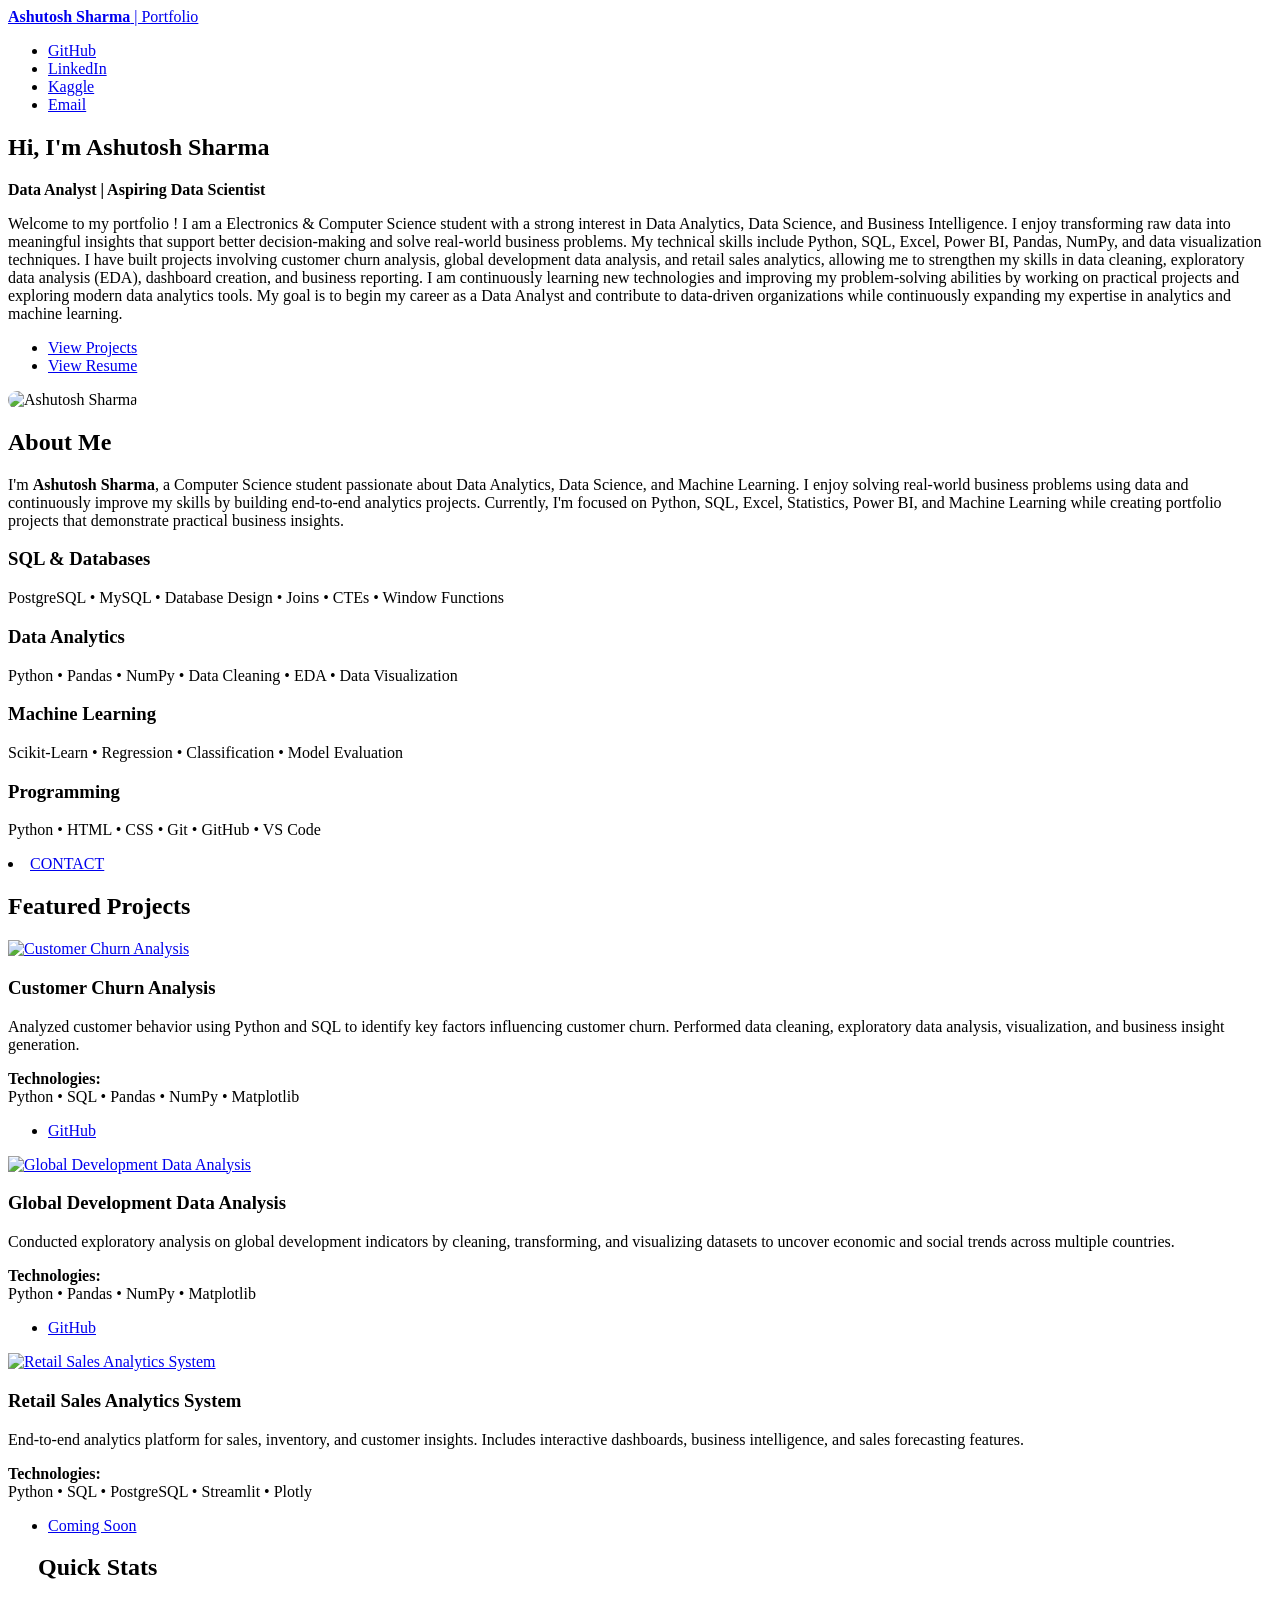
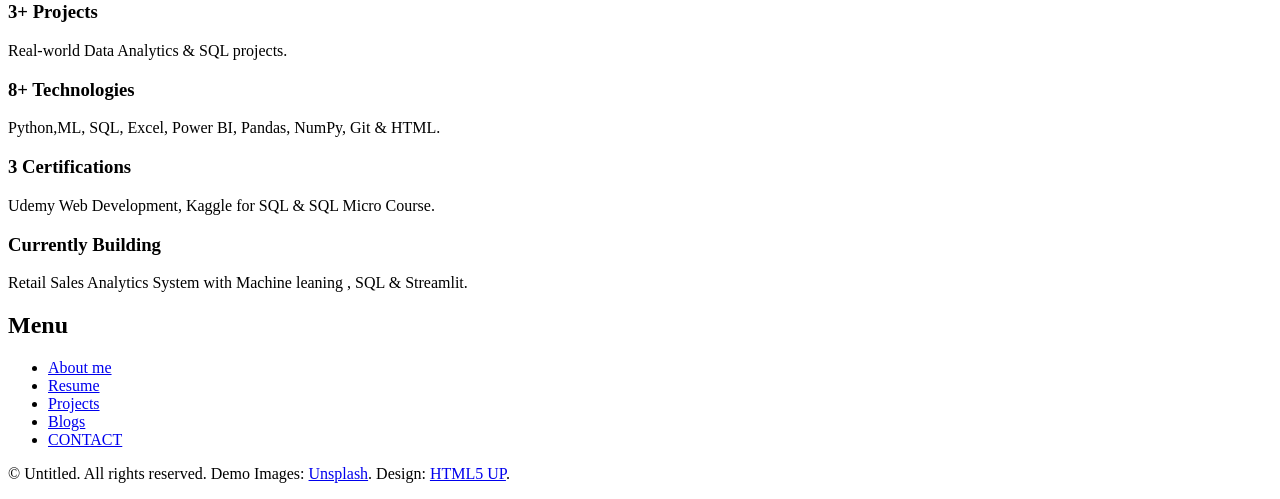
==== index.html @ ed0c4841 "Add files via upload" ====
<!DOCTYPE HTML>
<!--
	Editorial by HTML5 UP
	html5up.net | @ajlkn
	Free for personal and commercial use under the CCA 3.0 license (html5up.net/license)
-->
<html>
	<head>
		<title>Ashutosh's portfolio</title>
		<meta charset="utf-8" />
		<meta name="viewport" content="width=device-width, initial-scale=1, user-scalable=no" />
		<link rel="stylesheet" href="assets/css/main.css" />
	</head>
	<body class="is-preload">

		<!-- Wrapper -->
			<div id="wrapper">

				<!-- Main -->
					<div id="main">
						<div class="inner">

							<!-- Header -->
							<header id="header">
    <a href="index.html" class="logo"><strong>Ashutosh Sharma</strong> | Portfolio</a>

    <ul class="icons">
        <li><a href="https://github.com/Ashutoshs7257" class="icon brands fa-github"><span class="label">GitHub</span></a></li>

        <li><a href="https://www.linkedin.com/in/ashutosh-sharma-6446a2262/?skipRedirect=true" class="icon brands fa-linkedin"><span class="label">LinkedIn</span></a></li>

        <li><a href="https://www.kaggle.com/ashuanalysis" class="icon brands fa-kaggle"><span class="label">Kaggle</span></a></li>

        <li><a href="mailto:ashutoshs72571@gmail.com"  class="icon solid fa-envelope"><span class="label">Email</span></a></li>
    </ul>
</header>

							<!-- Banner -->
								<!-- Banner -->
<section id="banner">
    <div class="content">
        <header>
            <h1>Hi, I'm Ashutosh Sharma</h1>
            <p><strong>Data Analyst | Aspiring Data Scientist</strong></p>
        </header>

        <p>
            Welcome to my portfolio ! I am a Electronics & Computer Science student with a strong interest in Data Analytics, Data Science, and Business Intelligence. I enjoy transforming raw data into meaningful insights that support better decision-making and solve real-world business problems.

My technical skills include Python, SQL, Excel, Power BI, Pandas, NumPy, and data visualization techniques. I have built projects involving customer churn analysis, global development data analysis, and retail sales analytics, allowing me to strengthen my skills in data cleaning, exploratory data analysis (EDA), dashboard creation, and business reporting.

I am continuously learning new technologies and improving my problem-solving abilities by working on practical projects and exploring modern data analytics tools. My goal is to begin my career as a Data Analyst and contribute to data-driven organizations while continuously expanding my expertise in analytics and machine learning.

        </p>

        <ul class="actions">
            <li>
                <a href="elements.html" class="button primary large">
                    View Projects
                </a>
            </li>

            <li>
                <a href="generic.html" class="button large">
                    View Resume
                </a>
            </li>
        </ul>
    </div>
<img src="images/profile.jpeg"
     alt="Ashutosh Sharma"
     style="width: 100%; max-width:290px; max-height: 500px; object-fit: cover; border-radius: 12px;">
</span>
</section>

							<!-- Section -->
								<!-- About Me & Skills -->
<section>
    <header class="major">
        <h2>About Me</h2>
    </header>

    <p>
        I'm <strong>Ashutosh Sharma</strong>, a Computer Science student passionate about
        Data Analytics, Data Science, and Machine Learning. I enjoy solving real-world
        business problems using data and continuously improve my skills by building
        end-to-end analytics projects.

        Currently, I'm focused on Python, SQL, Excel, Statistics, Power BI, and Machine Learning
        while creating portfolio projects that demonstrate practical business insights.
    </p>

    <div class="features">

        <article>
            <span class="icon solid fa-database"></span>
            <div class="content">
                <h3>SQL & Databases</h3>
                <p>
                    PostgreSQL • MySQL • Database Design • Joins • CTEs • Window Functions
                </p>
            </div>
        </article>

        <article>
            <span class="icon solid fa-chart-line"></span>
            <div class="content">
                <h3>Data Analytics</h3>
                <p>
                    Python • Pandas • NumPy • Data Cleaning • EDA • Data Visualization
                </p>
            </div>
        </article>

        <article>
            <span class="icon solid fa-brain"></span>
            <div class="content">
                <h3>Machine Learning</h3>
                <p>
                    Scikit-Learn • Regression • Classification • Model Evaluation
                </p>
            </div>
        </article>

        <article>
            <span class="icon solid fa-code"></span>
            <div class="content">
                <h3>Programming</h3>
                <p>
                    Python • HTML • CSS • Git • GitHub • VS Code
                </p>
            </div>
        </article>

    </div>
</section>
							<!-- Section -->
                            <section id="contact">
                                <li><a href="index.html#contact">CONTACT</a></li>
                            </section>
								<!-- Featured Projects -->
<section>
    <header class="major">
        <h2>Featured Projects</h2>
    </header>

    <div class="posts">

        <!-- Project 1 -->
        <article>
            <a href="#" class="image">
                <img src="images/Customer_churn.png" alt="Customer Churn Analysis" />
            </a>

            <h3>Customer Churn Analysis</h3>

            <p>
                Analyzed customer behavior using Python and SQL to identify key factors
                influencing customer churn. Performed data cleaning, exploratory data
                analysis, visualization, and business insight generation.
            </p>

            <p>
                <strong>Technologies:</strong><br>
                Python • SQL • Pandas • NumPy • Matplotlib
            </p>

            <ul class="actions">
                <li><a href="#" class="button">GitHub</a></li>
            </ul>
        </article>

        <!-- Project 2 -->
        <article>
            <a href="#" class="image">
                <img src="images/Global_development.png" alt="Global Development Data Analysis" />
            </a>

            <h3>Global Development Data Analysis</h3>

            <p>
                Conducted exploratory analysis on global development indicators by
                cleaning, transforming, and visualizing datasets to uncover economic
                and social trends across multiple countries.
            </p>

            <p>
                <strong>Technologies:</strong><br>
                Python • Pandas • NumPy • Matplotlib
            </p>

            <ul class="actions">
                <li><a href="#" class="button">GitHub</a></li>
            </ul>
        </article>
                         
        <!-- Project 3 -->
        <article>
            <a href="#" class="image">
                <img src="images/pic04.jpg" alt="Retail Sales Analytics System" />
            </a>

            <h3>Retail Sales Analytics System</h3>

            <p>
                End-to-end analytics platform for sales, inventory, and customer
                insights. Includes interactive dashboards, business intelligence,
                and sales forecasting features.
            </p>

            <p>
                <strong>Technologies:</strong><br>
                Python • SQL • PostgreSQL • Streamlit • Plotly
            </p>

            <ul class="actions">
                <li><a href="#" class="button">Coming Soon</a></li>
            </ul>
        </article>
  </div>
</section>

                            <!-- Quick Stats -->
<section>
    <header class="major">
               <h2 style="margin-left:30px;">Quick Stats</h2>
    </header>

    <div class="features">

        <article>
            <span class="icon solid fa-folder-open"></span>
            <div class="content">
                <h3>3+ Projects</h3>
                <p>Real-world Data Analytics & SQL projects.</p>
            </div>
        </article>

        <article>
            <span class="icon solid fa-code"></span>
            <div class="content">
                <h3>8+ Technologies</h3>
                <p>Python,ML, SQL, Excel, Power BI, Pandas, NumPy, Git & HTML.</p>
            </div>
        </article>

        <article>
            <span class="icon solid fa-certificate"></span>
            <div class="content">
                <h3>3 Certifications</h3>
                <p>Udemy Web Development, Kaggle for SQL & SQL Micro Course.</p>
            </div>
        </article>

        <article>
            <span class="icon solid fa-chart-line"></span>
            <div class="content">
                <h3>Currently Building</h3>
                <p>Retail Sales Analytics System with Machine leaning , SQL & Streamlit.</p>
            </div>
        </article>
    </div>
</section>
        </div>
    </div>
				<!-- Sidebar -->
					<div id="sidebar">
						<div class="inner">
							<!-- Menu -->
								<nav id="menu">
									<header class="major">
										<h2>Menu</h2>
									</header>
									<ul>
										<li><a href="index.html">About me</a></li>
										<li><a href="generic.html">Resume</a></li>
										<li><a href="elements.html">Projects</a></li>
										<li><a href="#">Blogs</a></li>
										<li><a href="elements.html#contact">CONTACT</a></li>
									</ul>
								</nav>
							<!-- Footer -->
								<footer id="footer">
									<p class="copyright">&copy; Untitled. All rights reserved. Demo Images: <a href="https://unsplash.com">Unsplash</a>. Design: <a href="https://html5up.net">HTML5 UP</a>.</p>
								</footer>

						</div>
					</div>

			</div>

		<!-- Scripts -->
			<script src="assets/js/jquery.min.js"></script>
			<script src="assets/js/browser.min.js"></script>
			<script src="assets/js/breakpoints.min.js"></script>
			<script src="assets/js/util.js"></script>
			<script src="assets/js/main.js"></script>

	</body>
</html>
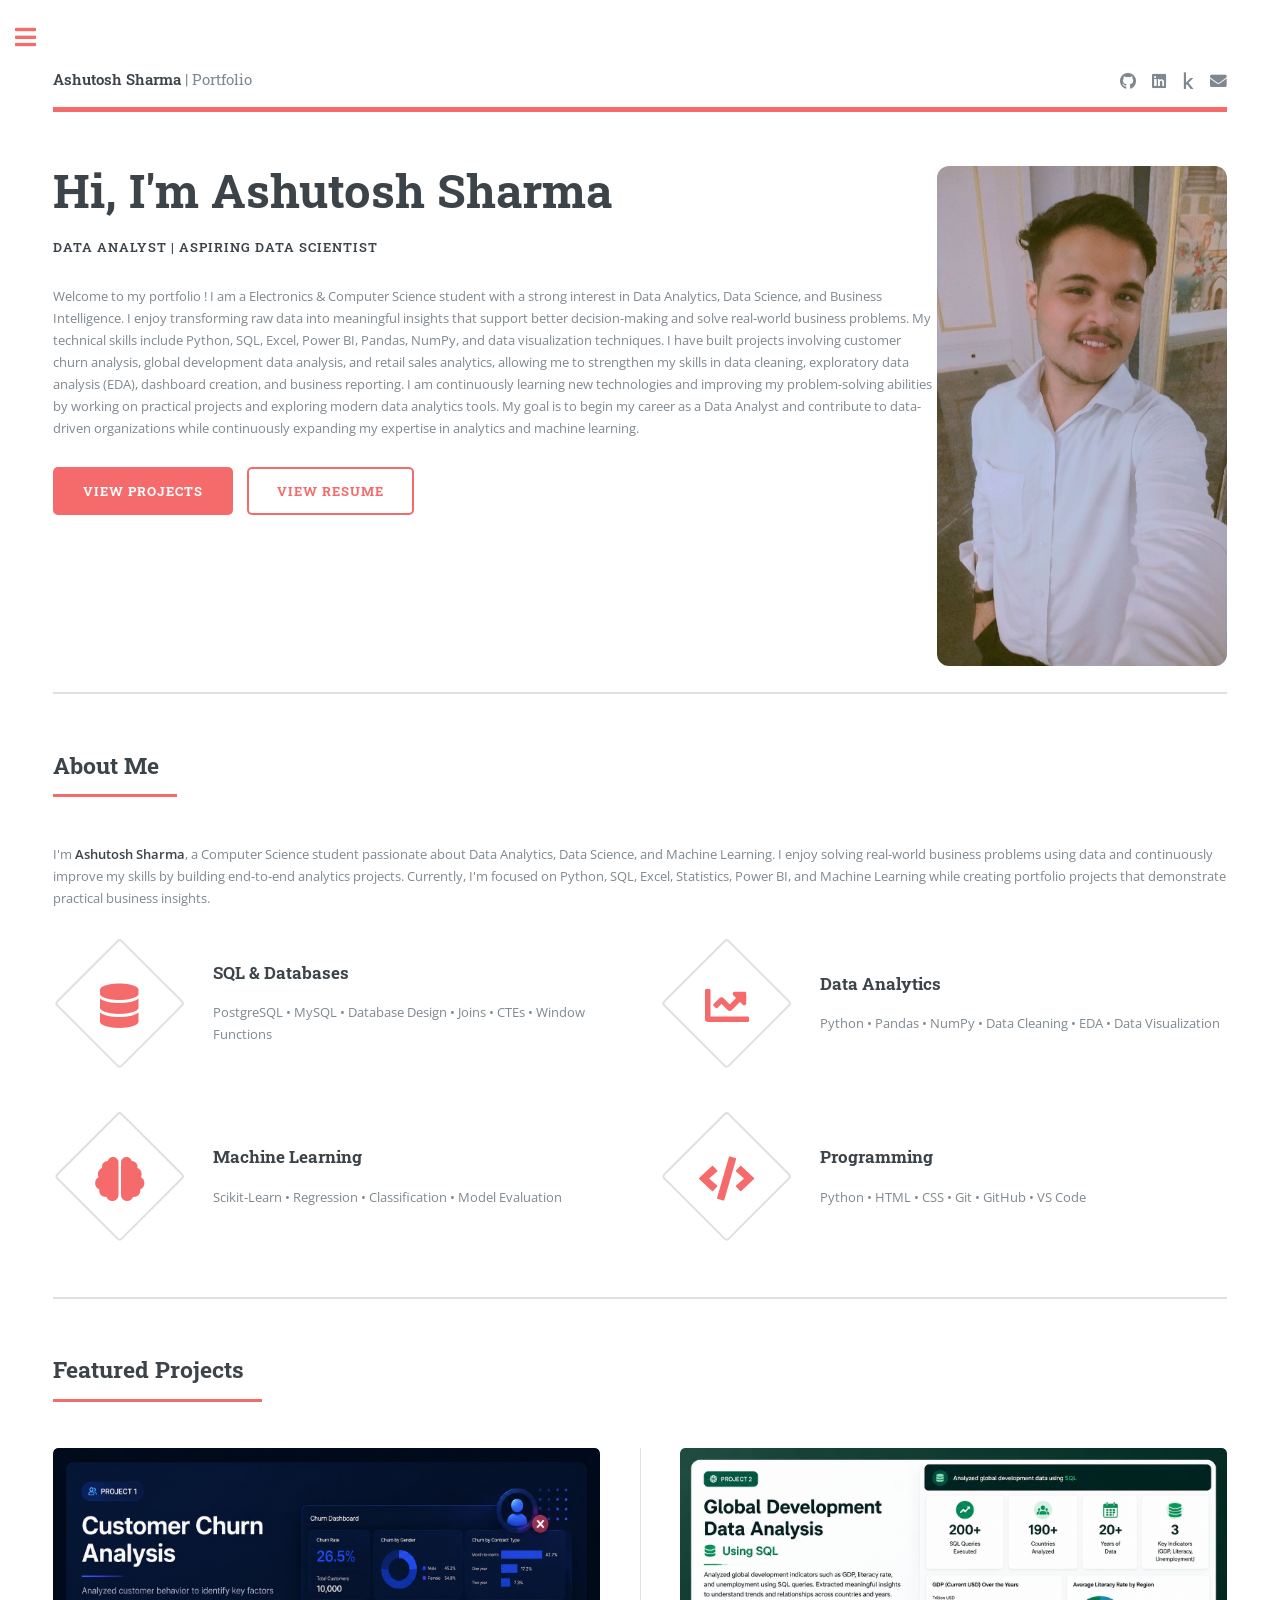
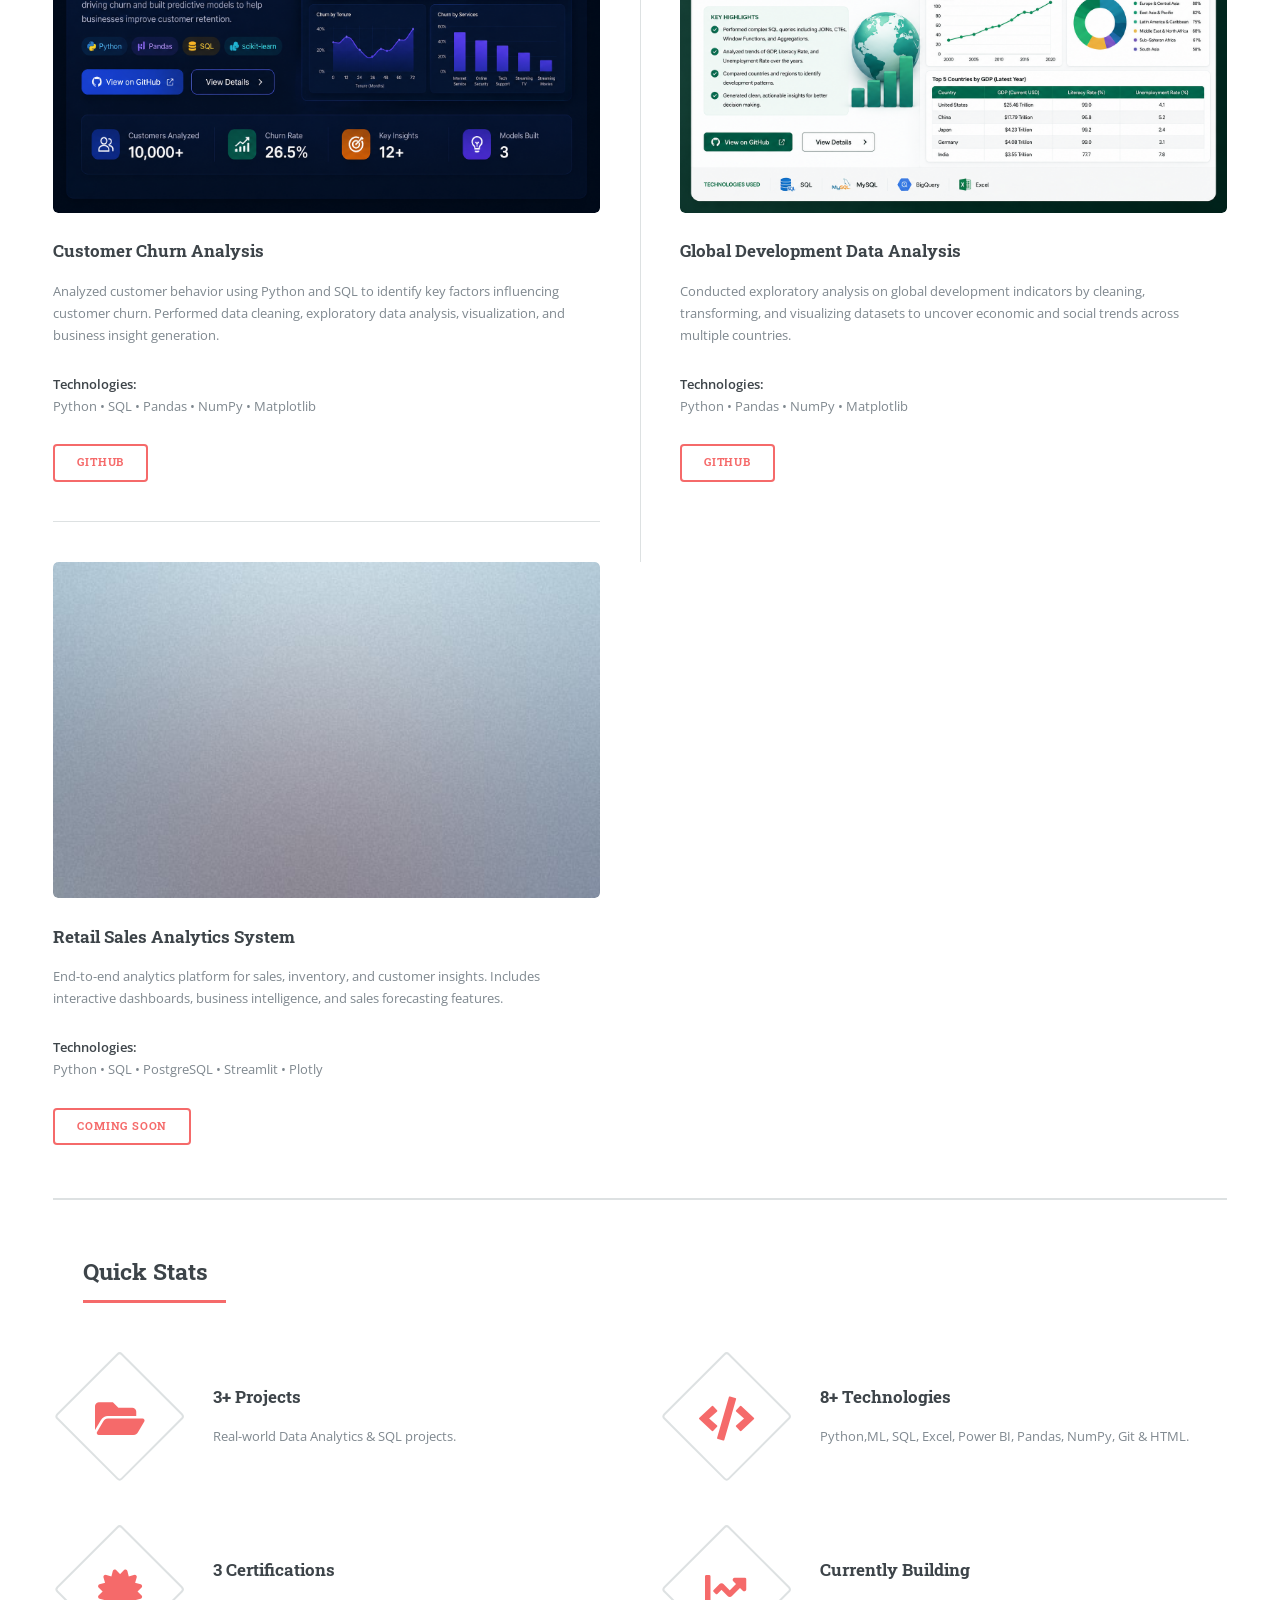
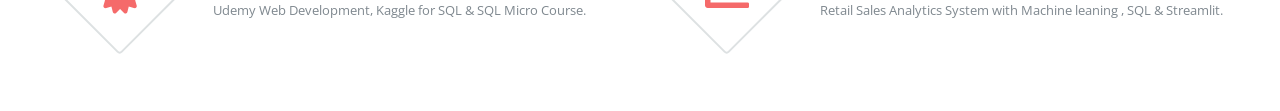
==== commit e16fd794: "Update index.html" ====
--- a/index.html
+++ b/index.html
@@ -134,10 +134,6 @@
 
     </div>
 </section>
-							<!-- Section -->
-                            <section id="contact">
-                                <li><a href="index.html#contact">CONTACT</a></li>
-                            </section>
 								<!-- Featured Projects -->
 <section>
     <header class="major">
@@ -275,7 +271,6 @@
 										<li><a href="index.html">About me</a></li>
 										<li><a href="generic.html">Resume</a></li>
 										<li><a href="elements.html">Projects</a></li>
-										<li><a href="#">Blogs</a></li>
 										<li><a href="elements.html#contact">CONTACT</a></li>
 									</ul>
 								</nav>
@@ -297,4 +292,4 @@
 			<script src="assets/js/main.js"></script>
 
 	</body>
-</html>+</html>
--- a/assets/css/main.css
+++ b/assets/css/main.css
@@ -0,0 +1,2274 @@
+@import url(fontawesome-all.min.css);
+@import url("https://fonts.googleapis.com/css?family=Open+Sans:400,600,400italic,600italic|Roboto+Slab:400,700");
+/*
+	Editorial by HTML5 UP
+	html5up.net | @ajlkn
+	Free for personal and commercial use under the CCA 3.0 license (html5up.net/license)
+*/
+html, body, div, span, applet, object,
+iframe, h1, h2, h3, h4, h5, h6, p, blockquote,
+pre, a, abbr, acronym, address, big, cite,
+code, del, dfn, em, img, ins, kbd, q, s, samp,
+small, strike, strong, sub, sup, tt, var, b,
+u, i, center, dl, dt, dd, ol, ul, li, fieldset,
+form, label, legend, table, caption, tbody,
+tfoot, thead, tr, th, td, article, aside,
+canvas, details, embed, figure, figcaption,
+footer, header, hgroup, menu, nav, output, ruby,
+section, summary, time, mark, audio, video {
+  margin: 0;
+  padding: 0;
+  border: 0;
+  font-size: 100%;
+  font: inherit;
+  vertical-align: baseline; }
+
+article, aside, details, figcaption, figure,
+footer, header, hgroup, menu, nav, section {
+  display: block; }
+
+body {
+  line-height: 1; }
+
+ol, ul {
+  list-style: none; }
+
+blockquote, q {
+  quotes: none; }
+  blockquote:before, blockquote:after, q:before, q:after {
+    content: '';
+    content: none; }
+
+table {
+  border-collapse: collapse;
+  border-spacing: 0; }
+
+body {
+  -webkit-text-size-adjust: none; }
+
+mark {
+  background-color: transparent;
+  color: inherit; }
+
+input::-moz-focus-inner {
+  border: 0;
+  padding: 0; }
+
+input, select, textarea {
+  -moz-appearance: none;
+  -webkit-appearance: none;
+  -ms-appearance: none;
+  appearance: none; }
+
+/* Basic */
+@-ms-viewport {
+  width: device-width; }
+
+body {
+  -ms-overflow-style: scrollbar; }
+
+@media screen and (max-width: 480px) {
+  html, body {
+    min-width: 320px; } }
+
+html {
+  box-sizing: border-box; }
+
+*, *:before, *:after {
+  box-sizing: inherit; }
+
+body {
+  background: #ffffff; }
+  body.is-preload *, body.is-preload *:before, body.is-preload *:after, body.is-resizing *, body.is-resizing *:before, body.is-resizing *:after {
+    -moz-animation: none !important;
+    -webkit-animation: none !important;
+    -ms-animation: none !important;
+    animation: none !important;
+    -moz-transition: none !important;
+    -webkit-transition: none !important;
+    -ms-transition: none !important;
+    transition: none !important; }
+
+/* Type */
+body, input, select, textarea {
+  color: #7f888f;
+  font-family: "Open Sans", sans-serif;
+  font-size: 13pt;
+  font-weight: 400;
+  line-height: 1.65; }
+  @media screen and (max-width: 1680px) {
+    body, input, select, textarea {
+      font-size: 11pt; } }
+  @media screen and (max-width: 1280px) {
+    body, input, select, textarea {
+      font-size: 10pt; } }
+  @media screen and (max-width: 360px) {
+    body, input, select, textarea {
+      font-size: 9pt; } }
+
+a {
+  -moz-transition: color 0.2s ease-in-out, border-bottom-color 0.2s ease-in-out;
+  -webkit-transition: color 0.2s ease-in-out, border-bottom-color 0.2s ease-in-out;
+  -ms-transition: color 0.2s ease-in-out, border-bottom-color 0.2s ease-in-out;
+  transition: color 0.2s ease-in-out, border-bottom-color 0.2s ease-in-out;
+  border-bottom: dotted 1px;
+  color: #f56a6a;
+  text-decoration: none; }
+  a:hover {
+    border-bottom-color: #f56a6a;
+    color: #f56a6a !important; }
+    a:hover strong {
+      color: inherit; }
+
+strong, b {
+  color: #3d4449;
+  font-weight: 600; }
+
+em, i {
+  font-style: italic; }
+
+p {
+  margin: 0 0 2em 0; }
+
+h1, h2, h3, h4, h5, h6 {
+  color: #3d4449;
+  font-family: "Roboto Slab", serif;
+  font-weight: 700;
+  line-height: 1.5;
+  margin: 0 0 1em 0; }
+  h1 a, h2 a, h3 a, h4 a, h5 a, h6 a {
+    color: inherit;
+    text-decoration: none;
+    border-bottom: 0; }
+
+h1 {
+  font-size: 4em;
+  margin: 0 0 0.5em 0;
+  line-height: 1.3; }
+
+h2 {
+  font-size: 1.75em; }
+
+h3 {
+  font-size: 1.25em; }
+
+h4 {
+  font-size: 1.1em; }
+
+h5 {
+  font-size: 0.9em; }
+
+h6 {
+  font-size: 0.7em; }
+
+@media screen and (max-width: 1680px) {
+  h1 {
+    font-size: 3.5em; } }
+
+@media screen and (max-width: 980px) {
+  h1 {
+    font-size: 3.25em; } }
+
+@media screen and (max-width: 736px) {
+  h1 {
+    font-size: 2em;
+    line-height: 1.4; }
+  h2 {
+    font-size: 1.5em; } }
+
+sub {
+  font-size: 0.8em;
+  position: relative;
+  top: 0.5em; }
+
+sup {
+  font-size: 0.8em;
+  position: relative;
+  top: -0.5em; }
+
+blockquote {
+  border-left: solid 3px rgba(210, 215, 217, 0.75);
+  font-style: italic;
+  margin: 0 0 2em 0;
+  padding: 0.5em 0 0.5em 2em; }
+
+code {
+  background: rgba(230, 235, 237, 0.25);
+  border-radius: 0.375em;
+  border: solid 1px rgba(210, 215, 217, 0.75);
+  font-family: "Courier New", monospace;
+  font-size: 0.9em;
+  margin: 0 0.25em;
+  padding: 0.25em 0.65em; }
+
+pre {
+  -webkit-overflow-scrolling: touch;
+  font-family: "Courier New", monospace;
+  font-size: 0.9em;
+  margin: 0 0 2em 0; }
+  pre code {
+    display: block;
+    line-height: 1.75;
+    padding: 1em 1.5em;
+    overflow-x: auto; }
+
+hr {
+  border: 0;
+  border-bottom: solid 1px rgba(210, 215, 217, 0.75);
+  margin: 2em 0; }
+  hr.major {
+    margin: 3em 0; }
+
+.align-left {
+  text-align: left; }
+
+.align-center {
+  text-align: center; }
+
+.align-right {
+  text-align: right; }
+
+/* Row */
+.row {
+  display: flex;
+  flex-wrap: wrap;
+  box-sizing: border-box;
+  align-items: stretch; }
+  .row > * {
+    box-sizing: border-box; }
+  .row.gtr-uniform > * > :last-child {
+    margin-bottom: 0; }
+  .row.aln-left {
+    justify-content: flex-start; }
+  .row.aln-center {
+    justify-content: center; }
+  .row.aln-right {
+    justify-content: flex-end; }
+  .row.aln-top {
+    align-items: flex-start; }
+  .row.aln-middle {
+    align-items: center; }
+  .row.aln-bottom {
+    align-items: flex-end; }
+  .row > .imp {
+    order: -1; }
+  .row > .col-1 {
+    width: 8.33333%; }
+  .row > .off-1 {
+    margin-left: 8.33333%; }
+  .row > .col-2 {
+    width: 16.66667%; }
+  .row > .off-2 {
+    margin-left: 16.66667%; }
+  .row > .col-3 {
+    width: 25%; }
+  .row > .off-3 {
+    margin-left: 25%; }
+  .row > .col-4 {
+    width: 33.33333%; }
+  .row > .off-4 {
+    margin-left: 33.33333%; }
+  .row > .col-5 {
+    width: 41.66667%; }
+  .row > .off-5 {
+    margin-left: 41.66667%; }
+  .row > .col-6 {
+    width: 50%; }
+  .row > .off-6 {
+    margin-left: 50%; }
+  .row > .col-7 {
+    width: 58.33333%; }
+  .row > .off-7 {
+    margin-left: 58.33333%; }
+  .row > .col-8 {
+    width: 66.66667%; }
+  .row > .off-8 {
+    margin-left: 66.66667%; }
+  .row > .col-9 {
+    width: 75%; }
+  .row > .off-9 {
+    margin-left: 75%; }
+  .row > .col-10 {
+    width: 83.33333%; }
+  .row > .off-10 {
+    margin-left: 83.33333%; }
+  .row > .col-11 {
+    width: 91.66667%; }
+  .row > .off-11 {
+    margin-left: 91.66667%; }
+  .row > .col-12 {
+    width: 100%; }
+  .row > .off-12 {
+    margin-left: 100%; }
+  .row.gtr-0 {
+    margin-top: 0;
+    margin-left: 0em; }
+    .row.gtr-0 > * {
+      padding: 0 0 0 0em; }
+    .row.gtr-0.gtr-uniform {
+      margin-top: 0em; }
+      .row.gtr-0.gtr-uniform > * {
+        padding-top: 0em; }
+  .row.gtr-25 {
+    margin-top: 0;
+    margin-left: -0.375em; }
+    .row.gtr-25 > * {
+      padding: 0 0 0 0.375em; }
+    .row.gtr-25.gtr-uniform {
+      margin-top: -0.375em; }
+      .row.gtr-25.gtr-uniform > * {
+        padding-top: 0.375em; }
+  .row.gtr-50 {
+    margin-top: 0;
+    margin-left: -0.75em; }
+    .row.gtr-50 > * {
+      padding: 0 0 0 0.75em; }
+    .row.gtr-50.gtr-uniform {
+      margin-top: -0.75em; }
+      .row.gtr-50.gtr-uniform > * {
+        padding-top: 0.75em; }
+  .row {
+    margin-top: 0;
+    margin-left: -1.5em; }
+    .row > * {
+      padding: 0 0 0 1.5em; }
+    .row.gtr-uniform {
+      margin-top: -1.5em; }
+      .row.gtr-uniform > * {
+        padding-top: 1.5em; }
+  .row.gtr-150 {
+    margin-top: 0;
+    margin-left: -2.25em; }
+    .row.gtr-150 > * {
+      padding: 0 0 0 2.25em; }
+    .row.gtr-150.gtr-uniform {
+      margin-top: -2.25em; }
+      .row.gtr-150.gtr-uniform > * {
+        padding-top: 2.25em; }
+  .row.gtr-200 {
+    margin-top: 0;
+    margin-left: -3em; }
+    .row.gtr-200 > * {
+      padding: 0 0 0 3em; }
+    .row.gtr-200.gtr-uniform {
+      margin-top: -3em; }
+      .row.gtr-200.gtr-uniform > * {
+        padding-top: 3em; }
+  @media screen and (max-width: 1680px) {
+    .row {
+      display: flex;
+      flex-wrap: wrap;
+      box-sizing: border-box;
+      align-items: stretch; }
+      .row > * {
+        box-sizing: border-box; }
+      .row.gtr-uniform > * > :last-child {
+        margin-bottom: 0; }
+      .row.aln-left {
+        justify-content: flex-start; }
+      .row.aln-center {
+        justify-content: center; }
+      .row.aln-right {
+        justify-content: flex-end; }
+      .row.aln-top {
+        align-items: flex-start; }
+      .row.aln-middle {
+        align-items: center; }
+      .row.aln-bottom {
+        align-items: flex-end; }
+      .row > .imp-xlarge {
+        order: -1; }
+      .row > .col-1-xlarge {
+        width: 8.33333%; }
+      .row > .off-1-xlarge {
+        margin-left: 8.33333%; }
+      .row > .col-2-xlarge {
+        width: 16.66667%; }
+      .row > .off-2-xlarge {
+        margin-left: 16.66667%; }
+      .row > .col-3-xlarge {
+        width: 25%; }
+      .row > .off-3-xlarge {
+        margin-left: 25%; }
+      .row > .col-4-xlarge {
+        width: 33.33333%; }
+      .row > .off-4-xlarge {
+        margin-left: 33.33333%; }
+      .row > .col-5-xlarge {
+        width: 41.66667%; }
+      .row > .off-5-xlarge {
+        margin-left: 41.66667%; }
+      .row > .col-6-xlarge {
+        width: 50%; }
+      .row > .off-6-xlarge {
+        margin-left: 50%; }
+      .row > .col-7-xlarge {
+        width: 58.33333%; }
+      .row > .off-7-xlarge {
+        margin-left: 58.33333%; }
+      .row > .col-8-xlarge {
+        width: 66.66667%; }
+      .row > .off-8-xlarge {
+        margin-left: 66.66667%; }
+      .row > .col-9-xlarge {
+        width: 75%; }
+      .row > .off-9-xlarge {
+        margin-left: 75%; }
+      .row > .col-10-xlarge {
+        width: 83.33333%; }
+      .row > .off-10-xlarge {
+        margin-left: 83.33333%; }
+      .row > .col-11-xlarge {
+        width: 91.66667%; }
+      .row > .off-11-xlarge {
+        margin-left: 91.66667%; }
+      .row > .col-12-xlarge {
+        width: 100%; }
+      .row > .off-12-xlarge {
+        margin-left: 100%; }
+      .row.gtr-0 {
+        margin-top: 0;
+        margin-left: 0em; }
+        .row.gtr-0 > * {
+          padding: 0 0 0 0em; }
+        .row.gtr-0.gtr-uniform {
+          margin-top: 0em; }
+          .row.gtr-0.gtr-uniform > * {
+            padding-top: 0em; }
+      .row.gtr-25 {
+        margin-top: 0;
+        margin-left: -0.375em; }
+        .row.gtr-25 > * {
+          padding: 0 0 0 0.375em; }
+        .row.gtr-25.gtr-uniform {
+          margin-top: -0.375em; }
+          .row.gtr-25.gtr-uniform > * {
+            padding-top: 0.375em; }
+      .row.gtr-50 {
+        margin-top: 0;
+        margin-left: -0.75em; }
+        .row.gtr-50 > * {
+          padding: 0 0 0 0.75em; }
+        .row.gtr-50.gtr-uniform {
+          margin-top: -0.75em; }
+          .row.gtr-50.gtr-uniform > * {
+            padding-top: 0.75em; }
+      .row {
+        margin-top: 0;
+        margin-left: -1.5em; }
+        .row > * {
+          padding: 0 0 0 1.5em; }
+        .row.gtr-uniform {
+          margin-top: -1.5em; }
+          .row.gtr-uniform > * {
+            padding-top: 1.5em; }
+      .row.gtr-150 {
+        margin-top: 0;
+        margin-left: -2.25em; }
+        .row.gtr-150 > * {
+          padding: 0 0 0 2.25em; }
+        .row.gtr-150.gtr-uniform {
+          margin-top: -2.25em; }
+          .row.gtr-150.gtr-uniform > * {
+            padding-top: 2.25em; }
+      .row.gtr-200 {
+        margin-top: 0;
+        margin-left: -3em; }
+        .row.gtr-200 > * {
+          padding: 0 0 0 3em; }
+        .row.gtr-200.gtr-uniform {
+          margin-top: -3em; }
+          .row.gtr-200.gtr-uniform > * {
+            padding-top: 3em; } }
+  @media screen and (max-width: 1280px) {
+    .row {
+      display: flex;
+      flex-wrap: wrap;
+      box-sizing: border-box;
+      align-items: stretch; }
+      .row > * {
+        box-sizing: border-box; }
+      .row.gtr-uniform > * > :last-child {
+        margin-bottom: 0; }
+      .row.aln-left {
+        justify-content: flex-start; }
+      .row.aln-center {
+        justify-content: center; }
+      .row.aln-right {
+        justify-content: flex-end; }
+      .row.aln-top {
+        align-items: flex-start; }
+      .row.aln-middle {
+        align-items: center; }
+      .row.aln-bottom {
+        align-items: flex-end; }
+      .row > .imp-large {
+        order: -1; }
+      .row > .col-1-large {
+        width: 8.33333%; }
+      .row > .off-1-large {
+        margin-left: 8.33333%; }
+      .row > .col-2-large {
+        width: 16.66667%; }
+      .row > .off-2-large {
+        margin-left: 16.66667%; }
+      .row > .col-3-large {
+        width: 25%; }
+      .row > .off-3-large {
+        margin-left: 25%; }
+      .row > .col-4-large {
+        width: 33.33333%; }
+      .row > .off-4-large {
+        margin-left: 33.33333%; }
+      .row > .col-5-large {
+        width: 41.66667%; }
+      .row > .off-5-large {
+        margin-left: 41.66667%; }
+      .row > .col-6-large {
+        width: 50%; }
+      .row > .off-6-large {
+        margin-left: 50%; }
+      .row > .col-7-large {
+        width: 58.33333%; }
+      .row > .off-7-large {
+        margin-left: 58.33333%; }
+      .row > .col-8-large {
+        width: 66.66667%; }
+      .row > .off-8-large {
+        margin-left: 66.66667%; }
+      .row > .col-9-large {
+        width: 75%; }
+      .row > .off-9-large {
+        margin-left: 75%; }
+      .row > .col-10-large {
+        width: 83.33333%; }
+      .row > .off-10-large {
+        margin-left: 83.33333%; }
+      .row > .col-11-large {
+        width: 91.66667%; }
+      .row > .off-11-large {
+        margin-left: 91.66667%; }
+      .row > .col-12-large {
+        width: 100%; }
+      .row > .off-12-large {
+        margin-left: 100%; }
+      .row.gtr-0 {
+        margin-top: 0;
+        margin-left: 0em; }
+        .row.gtr-0 > * {
+          padding: 0 0 0 0em; }
+        .row.gtr-0.gtr-uniform {
+          margin-top: 0em; }
+          .row.gtr-0.gtr-uniform > * {
+            padding-top: 0em; }
+      .row.gtr-25 {
+        margin-top: 0;
+        margin-left: -0.375em; }
+        .row.gtr-25 > * {
+          padding: 0 0 0 0.375em; }
+        .row.gtr-25.gtr-uniform {
+          margin-top: -0.375em; }
+          .row.gtr-25.gtr-uniform > * {
+            padding-top: 0.375em; }
+      .row.gtr-50 {
+        margin-top: 0;
+        margin-left: -0.75em; }
+        .row.gtr-50 > * {
+          padding: 0 0 0 0.75em; }
+        .row.gtr-50.gtr-uniform {
+          margin-top: -0.75em; }
+          .row.gtr-50.gtr-uniform > * {
+            padding-top: 0.75em; }
+      .row {
+        margin-top: 0;
+        margin-left: -1.5em; }
+        .row > * {
+          padding: 0 0 0 1.5em; }
+        .row.gtr-uniform {
+          margin-top: -1.5em; }
+          .row.gtr-uniform > * {
+            padding-top: 1.5em; }
+      .row.gtr-150 {
+        margin-top: 0;
+        margin-left: -2.25em; }
+        .row.gtr-150 > * {
+          padding: 0 0 0 2.25em; }
+        .row.gtr-150.gtr-uniform {
+          margin-top: -2.25em; }
+          .row.gtr-150.gtr-uniform > * {
+            padding-top: 2.25em; }
+      .row.gtr-200 {
+        margin-top: 0;
+        margin-left: -3em; }
+        .row.gtr-200 > * {
+          padding: 0 0 0 3em; }
+        .row.gtr-200.gtr-uniform {
+          margin-top: -3em; }
+          .row.gtr-200.gtr-uniform > * {
+            padding-top: 3em; } }
+  @media screen and (max-width: 980px) {
+    .row {
+      display: flex;
+      flex-wrap: wrap;
+      box-sizing: border-box;
+      align-items: stretch; }
+      .row > * {
+        box-sizing: border-box; }
+      .row.gtr-uniform > * > :last-child {
+        margin-bottom: 0; }
+      .row.aln-left {
+        justify-content: flex-start; }
+      .row.aln-center {
+        justify-content: center; }
+      .row.aln-right {
+        justify-content: flex-end; }
+      .row.aln-top {
+        align-items: flex-start; }
+      .row.aln-middle {
+        align-items: center; }
+      .row.aln-bottom {
+        align-items: flex-end; }
+      .row > .imp-medium {
+        order: -1; }
+      .row > .col-1-medium {
+        width: 8.33333%; }
+      .row > .off-1-medium {
+        margin-left: 8.33333%; }
+      .row > .col-2-medium {
+        width: 16.66667%; }
+      .row > .off-2-medium {
+        margin-left: 16.66667%; }
+      .row > .col-3-medium {
+        width: 25%; }
+      .row > .off-3-medium {
+        margin-left: 25%; }
+      .row > .col-4-medium {
+        width: 33.33333%; }
+      .row > .off-4-medium {
+        margin-left: 33.33333%; }
+      .row > .col-5-medium {
+        width: 41.66667%; }
+      .row > .off-5-medium {
+        margin-left: 41.66667%; }
+      .row > .col-6-medium {
+        width: 50%; }
+      .row > .off-6-medium {
+        margin-left: 50%; }
+      .row > .col-7-medium {
+        width: 58.33333%; }
+      .row > .off-7-medium {
+        margin-left: 58.33333%; }
+      .row > .col-8-medium {
+        width: 66.66667%; }
+      .row > .off-8-medium {
+        margin-left: 66.66667%; }
+      .row > .col-9-medium {
+        width: 75%; }
+      .row > .off-9-medium {
+        margin-left: 75%; }
+      .row > .col-10-medium {
+        width: 83.33333%; }
+      .row > .off-10-medium {
+        margin-left: 83.33333%; }
+      .row > .col-11-medium {
+        width: 91.66667%; }
+      .row > .off-11-medium {
+        margin-left: 91.66667%; }
+      .row > .col-12-medium {
+        width: 100%; }
+      .row > .off-12-medium {
+        margin-left: 100%; }
+      .row.gtr-0 {
+        margin-top: 0;
+        margin-left: 0em; }
+        .row.gtr-0 > * {
+          padding: 0 0 0 0em; }
+        .row.gtr-0.gtr-uniform {
+          margin-top: 0em; }
+          .row.gtr-0.gtr-uniform > * {
+            padding-top: 0em; }
+      .row.gtr-25 {
+        margin-top: 0;
+        margin-left: -0.375em; }
+        .row.gtr-25 > * {
+          padding: 0 0 0 0.375em; }
+        .row.gtr-25.gtr-uniform {
+          margin-top: -0.375em; }
+          .row.gtr-25.gtr-uniform > * {
+            padding-top: 0.375em; }
+      .row.gtr-50 {
+        margin-top: 0;
+        margin-left: -0.75em; }
+        .row.gtr-50 > * {
+          padding: 0 0 0 0.75em; }
+        .row.gtr-50.gtr-uniform {
+          margin-top: -0.75em; }
+          .row.gtr-50.gtr-uniform > * {
+            padding-top: 0.75em; }
+      .row {
+        margin-top: 0;
+        margin-left: -1.5em; }
+        .row > * {
+          padding: 0 0 0 1.5em; }
+        .row.gtr-uniform {
+          margin-top: -1.5em; }
+          .row.gtr-uniform > * {
+            padding-top: 1.5em; }
+      .row.gtr-150 {
+        margin-top: 0;
+        margin-left: -2.25em; }
+        .row.gtr-150 > * {
+          padding: 0 0 0 2.25em; }
+        .row.gtr-150.gtr-uniform {
+          margin-top: -2.25em; }
+          .row.gtr-150.gtr-uniform > * {
+            padding-top: 2.25em; }
+      .row.gtr-200 {
+        margin-top: 0;
+        margin-left: -3em; }
+        .row.gtr-200 > * {
+          padding: 0 0 0 3em; }
+        .row.gtr-200.gtr-uniform {
+          margin-top: -3em; }
+          .row.gtr-200.gtr-uniform > * {
+            padding-top: 3em; } }
+  @media screen and (max-width: 736px) {
+    .row {
+      display: flex;
+      flex-wrap: wrap;
+      box-sizing: border-box;
+      align-items: stretch; }
+      .row > * {
+        box-sizing: border-box; }
+      .row.gtr-uniform > * > :last-child {
+        margin-bottom: 0; }
+      .row.aln-left {
+        justify-content: flex-start; }
+      .row.aln-center {
+        justify-content: center; }
+      .row.aln-right {
+        justify-content: flex-end; }
+      .row.aln-top {
+        align-items: flex-start; }
+      .row.aln-middle {
+        align-items: center; }
+      .row.aln-bottom {
+        align-items: flex-end; }
+      .row > .imp-small {
+        order: -1; }
+      .row > .col-1-small {
+        width: 8.33333%; }
+      .row > .off-1-small {
+        margin-left: 8.33333%; }
+      .row > .col-2-small {
+        width: 16.66667%; }
+      .row > .off-2-small {
+        margin-left: 16.66667%; }
+      .row > .col-3-small {
+        width: 25%; }
+      .row > .off-3-small {
+        margin-left: 25%; }
+      .row > .col-4-small {
+        width: 33.33333%; }
+      .row > .off-4-small {
+        margin-left: 33.33333%; }
+      .row > .col-5-small {
+        width: 41.66667%; }
+      .row > .off-5-small {
+        margin-left: 41.66667%; }
+      .row > .col-6-small {
+        width: 50%; }
+      .row > .off-6-small {
+        margin-left: 50%; }
+      .row > .col-7-small {
+        width: 58.33333%; }
+      .row > .off-7-small {
+        margin-left: 58.33333%; }
+      .row > .col-8-small {
+        width: 66.66667%; }
+      .row > .off-8-small {
+        margin-left: 66.66667%; }
+      .row > .col-9-small {
+        width: 75%; }
+      .row > .off-9-small {
+        margin-left: 75%; }
+      .row > .col-10-small {
+        width: 83.33333%; }
+      .row > .off-10-small {
+        margin-left: 83.33333%; }
+      .row > .col-11-small {
+        width: 91.66667%; }
+      .row > .off-11-small {
+        margin-left: 91.66667%; }
+      .row > .col-12-small {
+        width: 100%; }
+      .row > .off-12-small {
+        margin-left: 100%; }
+      .row.gtr-0 {
+        margin-top: 0;
+        margin-left: 0em; }
+        .row.gtr-0 > * {
+          padding: 0 0 0 0em; }
+        .row.gtr-0.gtr-uniform {
+          margin-top: 0em; }
+          .row.gtr-0.gtr-uniform > * {
+            padding-top: 0em; }
+      .row.gtr-25 {
+        margin-top: 0;
+        margin-left: -0.375em; }
+        .row.gtr-25 > * {
+          padding: 0 0 0 0.375em; }
+        .row.gtr-25.gtr-uniform {
+          margin-top: -0.375em; }
+          .row.gtr-25.gtr-uniform > * {
+            padding-top: 0.375em; }
+      .row.gtr-50 {
+        margin-top: 0;
+        margin-left: -0.75em; }
+        .row.gtr-50 > * {
+          padding: 0 0 0 0.75em; }
+        .row.gtr-50.gtr-uniform {
+          margin-top: -0.75em; }
+          .row.gtr-50.gtr-uniform > * {
+            padding-top: 0.75em; }
+      .row {
+        margin-top: 0;
+        margin-left: -1.5em; }
+        .row > * {
+          padding: 0 0 0 1.5em; }
+        .row.gtr-uniform {
+          margin-top: -1.5em; }
+          .row.gtr-uniform > * {
+            padding-top: 1.5em; }
+      .row.gtr-150 {
+        margin-top: 0;
+        margin-left: -2.25em; }
+        .row.gtr-150 > * {
+          padding: 0 0 0 2.25em; }
+        .row.gtr-150.gtr-uniform {
+          margin-top: -2.25em; }
+          .row.gtr-150.gtr-uniform > * {
+            padding-top: 2.25em; }
+      .row.gtr-200 {
+        margin-top: 0;
+        margin-left: -3em; }
+        .row.gtr-200 > * {
+          padding: 0 0 0 3em; }
+        .row.gtr-200.gtr-uniform {
+          margin-top: -3em; }
+          .row.gtr-200.gtr-uniform > * {
+            padding-top: 3em; } }
+  @media screen and (max-width: 480px) {
+    .row {
+      display: flex;
+      flex-wrap: wrap;
+      box-sizing: border-box;
+      align-items: stretch; }
+      .row > * {
+        box-sizing: border-box; }
+      .row.gtr-uniform > * > :last-child {
+        margin-bottom: 0; }
+      .row.aln-left {
+        justify-content: flex-start; }
+      .row.aln-center {
+        justify-content: center; }
+      .row.aln-right {
+        justify-content: flex-end; }
+      .row.aln-top {
+        align-items: flex-start; }
+      .row.aln-middle {
+        align-items: center; }
+      .row.aln-bottom {
+        align-items: flex-end; }
+      .row > .imp-xsmall {
+        order: -1; }
+      .row > .col-1-xsmall {
+        width: 8.33333%; }
+      .row > .off-1-xsmall {
+        margin-left: 8.33333%; }
+      .row > .col-2-xsmall {
+        width: 16.66667%; }
+      .row > .off-2-xsmall {
+        margin-left: 16.66667%; }
+      .row > .col-3-xsmall {
+        width: 25%; }
+      .row > .off-3-xsmall {
+        margin-left: 25%; }
+      .row > .col-4-xsmall {
+        width: 33.33333%; }
+      .row > .off-4-xsmall {
+        margin-left: 33.33333%; }
+      .row > .col-5-xsmall {
+        width: 41.66667%; }
+      .row > .off-5-xsmall {
+        margin-left: 41.66667%; }
+      .row > .col-6-xsmall {
+        width: 50%; }
+      .row > .off-6-xsmall {
+        margin-left: 50%; }
+      .row > .col-7-xsmall {
+        width: 58.33333%; }
+      .row > .off-7-xsmall {
+        margin-left: 58.33333%; }
+      .row > .col-8-xsmall {
+        width: 66.66667%; }
+      .row > .off-8-xsmall {
+        margin-left: 66.66667%; }
+      .row > .col-9-xsmall {
+        width: 75%; }
+      .row > .off-9-xsmall {
+        margin-left: 75%; }
+      .row > .col-10-xsmall {
+        width: 83.33333%; }
+      .row > .off-10-xsmall {
+        margin-left: 83.33333%; }
+      .row > .col-11-xsmall {
+        width: 91.66667%; }
+      .row > .off-11-xsmall {
+        margin-left: 91.66667%; }
+      .row > .col-12-xsmall {
+        width: 100%; }
+      .row > .off-12-xsmall {
+        margin-left: 100%; }
+      .row.gtr-0 {
+        margin-top: 0;
+        margin-left: 0em; }
+        .row.gtr-0 > * {
+          padding: 0 0 0 0em; }
+        .row.gtr-0.gtr-uniform {
+          margin-top: 0em; }
+          .row.gtr-0.gtr-uniform > * {
+            padding-top: 0em; }
+      .row.gtr-25 {
+        margin-top: 0;
+        margin-left: -0.375em; }
+        .row.gtr-25 > * {
+          padding: 0 0 0 0.375em; }
+        .row.gtr-25.gtr-uniform {
+          margin-top: -0.375em; }
+          .row.gtr-25.gtr-uniform > * {
+            padding-top: 0.375em; }
+      .row.gtr-50 {
+        margin-top: 0;
+        margin-left: -0.75em; }
+        .row.gtr-50 > * {
+          padding: 0 0 0 0.75em; }
+        .row.gtr-50.gtr-uniform {
+          margin-top: -0.75em; }
+          .row.gtr-50.gtr-uniform > * {
+            padding-top: 0.75em; }
+      .row {
+        margin-top: 0;
+        margin-left: -1.5em; }
+        .row > * {
+          padding: 0 0 0 1.5em; }
+        .row.gtr-uniform {
+          margin-top: -1.5em; }
+          .row.gtr-uniform > * {
+            padding-top: 1.5em; }
+      .row.gtr-150 {
+        margin-top: 0;
+        margin-left: -2.25em; }
+        .row.gtr-150 > * {
+          padding: 0 0 0 2.25em; }
+        .row.gtr-150.gtr-uniform {
+          margin-top: -2.25em; }
+          .row.gtr-150.gtr-uniform > * {
+            padding-top: 2.25em; }
+      .row.gtr-200 {
+        margin-top: 0;
+        margin-left: -3em; }
+        .row.gtr-200 > * {
+          padding: 0 0 0 3em; }
+        .row.gtr-200.gtr-uniform {
+          margin-top: -3em; }
+          .row.gtr-200.gtr-uniform > * {
+            padding-top: 3em; } }
+
+/* Section/Article */
+section.special, article.special {
+  text-align: center; }
+
+header p {
+  font-family: "Roboto Slab", serif;
+  font-size: 1em;
+  font-weight: 400;
+  letter-spacing: 0.075em;
+  margin-top: -0.5em;
+  text-transform: uppercase; }
+
+header.major > :last-child {
+  border-bottom: solid 3px #f56a6a;
+  display: inline-block;
+  margin: 0 0 2em 0;
+  padding: 0 0.75em 0.5em 0; }
+
+header.main > :last-child {
+  margin: 0 0 1em 0; }
+
+/* Form */
+form {
+  margin: 0 0 2em 0; }
+
+label {
+  color: #3d4449;
+  display: block;
+  font-size: 0.9em;
+  font-weight: 600;
+  margin: 0 0 1em 0; }
+
+input[type="text"],
+input[type="password"],
+input[type="email"],
+input[type="tel"],
+input[type="search"],
+input[type="url"],
+select,
+textarea {
+  -moz-appearance: none;
+  -webkit-appearance: none;
+  -ms-appearance: none;
+  appearance: none;
+  background: #ffffff;
+  border-radius: 0.375em;
+  border: none;
+  border: solid 1px rgba(210, 215, 217, 0.75);
+  color: inherit;
+  display: block;
+  outline: 0;
+  padding: 0 1em;
+  text-decoration: none;
+  width: 100%; }
+  input[type="text"]:invalid,
+  input[type="password"]:invalid,
+  input[type="email"]:invalid,
+  input[type="tel"]:invalid,
+  input[type="search"]:invalid,
+  input[type="url"]:invalid,
+  select:invalid,
+  textarea:invalid {
+    box-shadow: none; }
+  input[type="text"]:focus,
+  input[type="password"]:focus,
+  input[type="email"]:focus,
+  input[type="tel"]:focus,
+  input[type="search"]:focus,
+  input[type="url"]:focus,
+  select:focus,
+  textarea:focus {
+    border-color: #f56a6a;
+    box-shadow: 0 0 0 1px #f56a6a; }
+
+select {
+  background-image: url("data:image/svg+xml;charset=utf8,%3Csvg xmlns='http://www.w3.org/2000/svg' width='40' height='40' preserveAspectRatio='none' viewBox='0 0 40 40'%3E%3Cpath d='M9.4,12.3l10.4,10.4l10.4-10.4c0.2-0.2,0.5-0.4,0.9-0.4c0.3,0,0.6,0.1,0.9,0.4l3.3,3.3c0.2,0.2,0.4,0.5,0.4,0.9 c0,0.4-0.1,0.6-0.4,0.9L20.7,31.9c-0.2,0.2-0.5,0.4-0.9,0.4c-0.3,0-0.6-0.1-0.9-0.4L4.3,17.3c-0.2-0.2-0.4-0.5-0.4-0.9 c0-0.4,0.1-0.6,0.4-0.9l3.3-3.3c0.2-0.2,0.5-0.4,0.9-0.4S9.1,12.1,9.4,12.3z' fill='rgba(210, 215, 217, 0.75)' /%3E%3C/svg%3E");
+  background-size: 1.25em;
+  background-repeat: no-repeat;
+  background-position: calc(100% - 1em) center;
+  height: 2.75em;
+  padding-right: 2.75em;
+  text-overflow: ellipsis; }
+  select option {
+    color: #3d4449;
+    background: #ffffff; }
+  select:focus::-ms-value {
+    background-color: transparent; }
+  select::-ms-expand {
+    display: none; }
+
+input[type="text"],
+input[type="password"],
+input[type="email"],
+input[type="tel"],
+input[type="search"],
+input[type="url"],
+select {
+  height: 2.75em; }
+
+textarea {
+  padding: 0.75em 1em; }
+
+input[type="checkbox"],
+input[type="radio"] {
+  -moz-appearance: none;
+  -webkit-appearance: none;
+  -ms-appearance: none;
+  appearance: none;
+  display: block;
+  float: left;
+  margin-right: -2em;
+  opacity: 0;
+  width: 1em;
+  z-index: -1; }
+  input[type="checkbox"] + label,
+  input[type="radio"] + label {
+    text-decoration: none;
+    color: #7f888f;
+    cursor: pointer;
+    display: inline-block;
+    font-size: 1em;
+    font-weight: 400;
+    padding-left: 2.4em;
+    padding-right: 0.75em;
+    position: relative; }
+    input[type="checkbox"] + label:before,
+    input[type="radio"] + label:before {
+      -moz-osx-font-smoothing: grayscale;
+      -webkit-font-smoothing: antialiased;
+      display: inline-block;
+      font-style: normal;
+      font-variant: normal;
+      text-rendering: auto;
+      line-height: 1;
+      text-transform: none !important;
+      font-family: 'Font Awesome 5 Free';
+      font-weight: 900; }
+    input[type="checkbox"] + label:before,
+    input[type="radio"] + label:before {
+      background: #ffffff;
+      border-radius: 0.375em;
+      border: solid 1px rgba(210, 215, 217, 0.75);
+      content: '';
+      display: inline-block;
+      font-size: 0.8em;
+      height: 2.0625em;
+      left: 0;
+      line-height: 2.0625em;
+      position: absolute;
+      text-align: center;
+      top: 0;
+      width: 2.0625em; }
+  input[type="checkbox"]:checked + label:before,
+  input[type="radio"]:checked + label:before {
+    background: #3d4449;
+    border-color: #3d4449;
+    color: #ffffff;
+    content: '\f00c'; }
+  input[type="checkbox"]:focus + label:before,
+  input[type="radio"]:focus + label:before {
+    border-color: #f56a6a;
+    box-shadow: 0 0 0 1px #f56a6a; }
+
+input[type="checkbox"] + label:before {
+  border-radius: 0.375em; }
+
+input[type="radio"] + label:before {
+  border-radius: 100%; }
+
+::-webkit-input-placeholder {
+  color: #9fa3a6 !important;
+  opacity: 1.0; }
+
+:-moz-placeholder {
+  color: #9fa3a6 !important;
+  opacity: 1.0; }
+
+::-moz-placeholder {
+  color: #9fa3a6 !important;
+  opacity: 1.0; }
+
+:-ms-input-placeholder {
+  color: #9fa3a6 !important;
+  opacity: 1.0; }
+
+/* Box */
+.box {
+  border-radius: 0.375em;
+  border: solid 1px rgba(210, 215, 217, 0.75);
+  margin-bottom: 2em;
+  padding: 1.5em; }
+  .box > :last-child,
+  .box > :last-child > :last-child,
+  .box > :last-child > :last-child > :last-child {
+    margin-bottom: 0; }
+  .box.alt {
+    border: 0;
+    border-radius: 0;
+    padding: 0; }
+
+/* Icon */
+.icon {
+  text-decoration: none;
+  border-bottom: none;
+  position: relative; }
+  .icon:before {
+    -moz-osx-font-smoothing: grayscale;
+    -webkit-font-smoothing: antialiased;
+    display: inline-block;
+    font-style: normal;
+    font-variant: normal;
+    text-rendering: auto;
+    line-height: 1;
+    text-transform: none !important;
+    font-family: 'Font Awesome 5 Free';
+    font-weight: 400; }
+  .icon > .label {
+    display: none; }
+  .icon:before {
+    line-height: inherit; }
+  .icon.solid:before {
+    font-weight: 900; }
+  .icon.brands:before {
+    font-family: 'Font Awesome 5 Brands'; }
+
+/* Image */
+.image {
+  border-radius: 0.375em;
+  border: 0;
+  display: inline-block;
+  position: relative; }
+  .image img {
+    border-radius: 0.375em;
+    display: block; }
+  .image.left, .image.right {
+    max-width: 40%; }
+    .image.left img, .image.right img {
+      width: 100%; }
+  .image.left {
+    float: left;
+    padding: 0 1.5em 1em 0;
+    top: 0.25em; }
+  .image.right {
+    float: right;
+    padding: 0 0 1em 1.5em;
+    top: 0.25em; }
+  .image.fit {
+    display: block;
+    margin: 0 0 2em 0;
+    width: 100%; }
+    .image.fit img {
+      width: 100%; }
+  .image.main {
+    display: block;
+    margin: 0 0 3em 0;
+    width: 100%; }
+    .image.main img {
+      width: 100%; }
+
+a.image {
+  overflow: hidden; }
+  a.image img {
+    -moz-transition: -moz-transform 0.2s ease;
+    -webkit-transition: -webkit-transform 0.2s ease;
+    -ms-transition: -ms-transform 0.2s ease;
+    transition: transform 0.2s ease; }
+  a.image:hover img {
+    -moz-transform: scale(1.075);
+    -webkit-transform: scale(1.075);
+    -ms-transform: scale(1.075);
+    transform: scale(1.075); }
+
+/* List */
+ol {
+  list-style: decimal;
+  margin: 0 0 2em 0;
+  padding-left: 1.25em; }
+  ol li {
+    padding-left: 0.25em; }
+
+ul {
+  list-style: disc;
+  margin: 0 0 2em 0;
+  padding-left: 1em; }
+  ul li {
+    padding-left: 0.5em; }
+  ul.alt {
+    list-style: none;
+    padding-left: 0; }
+    ul.alt li {
+      border-top: solid 1px rgba(210, 215, 217, 0.75);
+      padding: 0.5em 0; }
+      ul.alt li:first-child {
+        border-top: 0;
+        padding-top: 0; }
+
+dl {
+  margin: 0 0 2em 0; }
+  dl dt {
+    display: block;
+    font-weight: 600;
+    margin: 0 0 1em 0; }
+  dl dd {
+    margin-left: 2em; }
+
+/* Actions */
+ul.actions {
+  display: -moz-flex;
+  display: -webkit-flex;
+  display: -ms-flex;
+  display: flex;
+  cursor: default;
+  list-style: none;
+  margin-left: -1em;
+  padding-left: 0; }
+  ul.actions li {
+    padding: 0 0 0 1em;
+    vertical-align: middle; }
+  ul.actions.special {
+    -moz-justify-content: center;
+    -webkit-justify-content: center;
+    -ms-justify-content: center;
+    justify-content: center;
+    width: 100%;
+    margin-left: 0; }
+    ul.actions.special li:first-child {
+      padding-left: 0; }
+  ul.actions.stacked {
+    -moz-flex-direction: column;
+    -webkit-flex-direction: column;
+    -ms-flex-direction: column;
+    flex-direction: column;
+    margin-left: 0; }
+    ul.actions.stacked li {
+      padding: 1.3em 0 0 0; }
+      ul.actions.stacked li:first-child {
+        padding-top: 0; }
+  ul.actions.fit {
+    width: calc(100% + 1em); }
+    ul.actions.fit li {
+      -moz-flex-grow: 1;
+      -webkit-flex-grow: 1;
+      -ms-flex-grow: 1;
+      flex-grow: 1;
+      -moz-flex-shrink: 1;
+      -webkit-flex-shrink: 1;
+      -ms-flex-shrink: 1;
+      flex-shrink: 1;
+      width: 100%; }
+      ul.actions.fit li > * {
+        width: 100%; }
+    ul.actions.fit.stacked {
+      width: 100%; }
+
+/* Icons */
+ul.icons {
+  cursor: default;
+  list-style: none;
+  padding-left: 0; }
+  ul.icons li {
+    display: inline-block;
+    padding: 0 1em 0 0; }
+    ul.icons li:last-child {
+      padding-right: 0; }
+    ul.icons li .icon {
+      color: inherit; }
+      ul.icons li .icon:before {
+        font-size: 1.25em; }
+
+/* Contact */
+ul.contact {
+  list-style: none;
+  padding: 0; }
+  ul.contact li {
+    text-decoration: none;
+    border-top: solid 1px rgba(210, 215, 217, 0.75);
+    margin: 1.5em 0 0 0;
+    padding: 1.5em 0 0 3em;
+    position: relative; }
+    ul.contact li:before {
+      -moz-osx-font-smoothing: grayscale;
+      -webkit-font-smoothing: antialiased;
+      display: inline-block;
+      font-style: normal;
+      font-variant: normal;
+      text-rendering: auto;
+      line-height: 1;
+      text-transform: none !important;
+      font-family: 'Font Awesome 5 Free';
+      font-weight: 400; }
+    ul.contact li:before {
+      color: #f56a6a;
+      display: inline-block;
+      font-size: 1.5em;
+      height: 1.125em;
+      left: 0;
+      line-height: 1.125em;
+      position: absolute;
+      text-align: center;
+      top: 1em;
+      width: 1.5em; }
+    ul.contact li:first-child {
+      border-top: 0;
+      margin-top: 0;
+      padding-top: 0; }
+      ul.contact li:first-child:before {
+        top: 0; }
+    ul.contact li a {
+      color: inherit; }
+
+/* Pagination */
+ul.pagination {
+  cursor: default;
+  list-style: none;
+  padding-left: 0; }
+  ul.pagination li {
+    display: inline-block;
+    padding-left: 0;
+    vertical-align: middle; }
+    ul.pagination li > .page {
+      -moz-transition: background-color 0.2s ease-in-out, color 0.2s ease-in-out;
+      -webkit-transition: background-color 0.2s ease-in-out, color 0.2s ease-in-out;
+      -ms-transition: background-color 0.2s ease-in-out, color 0.2s ease-in-out;
+      transition: background-color 0.2s ease-in-out, color 0.2s ease-in-out;
+      border-bottom: 0;
+      border-radius: 0.375em;
+      display: inline-block;
+      font-size: 0.8em;
+      font-weight: 600;
+      height: 2em;
+      line-height: 2em;
+      margin: 0 0.125em;
+      min-width: 2em;
+      padding: 0 0.5em;
+      text-align: center; }
+      ul.pagination li > .page.active {
+        background-color: #f56a6a;
+        color: #ffffff !important; }
+        ul.pagination li > .page.active:hover {
+          background-color: #f67878; }
+        ul.pagination li > .page.active:active {
+          background-color: #f45c5c; }
+    ul.pagination li:first-child {
+      padding-right: 0.75em; }
+    ul.pagination li:last-child {
+      padding-left: 0.75em; }
+  @media screen and (max-width: 480px) {
+    ul.pagination li:nth-child(n+2):nth-last-child(n+2) {
+      display: none; }
+    ul.pagination li:first-child {
+      padding-right: 0; } }
+
+/* Table */
+.table-wrapper {
+  -webkit-overflow-scrolling: touch;
+  overflow-x: auto; }
+
+table {
+  margin: 0 0 2em 0;
+  width: 100%; }
+  table tbody tr {
+    border: solid 1px rgba(210, 215, 217, 0.75);
+    border-left: 0;
+    border-right: 0; }
+    table tbody tr:nth-child(2n + 1) {
+      background-color: rgba(230, 235, 237, 0.25); }
+  table td {
+    padding: 0.75em 0.75em; }
+  table th {
+    color: #3d4449;
+    font-size: 0.9em;
+    font-weight: 600;
+    padding: 0 0.75em 0.75em 0.75em;
+    text-align: left; }
+  table thead {
+    border-bottom: solid 2px rgba(210, 215, 217, 0.75); }
+  table tfoot {
+    border-top: solid 2px rgba(210, 215, 217, 0.75); }
+  table.alt {
+    border-collapse: separate; }
+    table.alt tbody tr td {
+      border: solid 1px rgba(210, 215, 217, 0.75);
+      border-left-width: 0;
+      border-top-width: 0; }
+      table.alt tbody tr td:first-child {
+        border-left-width: 1px; }
+    table.alt tbody tr:first-child td {
+      border-top-width: 1px; }
+    table.alt thead {
+      border-bottom: 0; }
+    table.alt tfoot {
+      border-top: 0; }
+
+/* Button */
+input[type="submit"],
+input[type="reset"],
+input[type="button"],
+button,
+.button {
+  -moz-appearance: none;
+  -webkit-appearance: none;
+  -ms-appearance: none;
+  appearance: none;
+  -moz-transition: background-color 0.2s ease-in-out, color 0.2s ease-in-out;
+  -webkit-transition: background-color 0.2s ease-in-out, color 0.2s ease-in-out;
+  -ms-transition: background-color 0.2s ease-in-out, color 0.2s ease-in-out;
+  transition: background-color 0.2s ease-in-out, color 0.2s ease-in-out;
+  background-color: transparent;
+  border-radius: 0.375em;
+  border: 0;
+  box-shadow: inset 0 0 0 2px #f56a6a;
+  color: #f56a6a !important;
+  cursor: pointer;
+  display: inline-block;
+  font-family: "Roboto Slab", serif;
+  font-size: 0.8em;
+  font-weight: 700;
+  height: 3.5em;
+  letter-spacing: 0.075em;
+  line-height: 3.5em;
+  padding: 0 2.25em;
+  text-align: center;
+  text-decoration: none;
+  text-transform: uppercase;
+  white-space: nowrap; }
+  input[type="submit"]:hover,
+  input[type="reset"]:hover,
+  input[type="button"]:hover,
+  button:hover,
+  .button:hover {
+    background-color: rgba(245, 106, 106, 0.05); }
+  input[type="submit"]:active,
+  input[type="reset"]:active,
+  input[type="button"]:active,
+  button:active,
+  .button:active {
+    background-color: rgba(245, 106, 106, 0.15); }
+  input[type="submit"].icon:before,
+  input[type="reset"].icon:before,
+  input[type="button"].icon:before,
+  button.icon:before,
+  .button.icon:before {
+    margin-right: 0.5em; }
+  input[type="submit"].fit,
+  input[type="reset"].fit,
+  input[type="button"].fit,
+  button.fit,
+  .button.fit {
+    width: 100%; }
+  input[type="submit"].small,
+  input[type="reset"].small,
+  input[type="button"].small,
+  button.small,
+  .button.small {
+    font-size: 0.6em; }
+  input[type="submit"].large,
+  input[type="reset"].large,
+  input[type="button"].large,
+  button.large,
+  .button.large {
+    font-size: 1em;
+    height: 3.65em;
+    line-height: 3.65em; }
+  input[type="submit"].primary,
+  input[type="reset"].primary,
+  input[type="button"].primary,
+  button.primary,
+  .button.primary {
+    background-color: #f56a6a;
+    box-shadow: none;
+    color: #ffffff !important; }
+    input[type="submit"].primary:hover,
+    input[type="reset"].primary:hover,
+    input[type="button"].primary:hover,
+    button.primary:hover,
+    .button.primary:hover {
+      background-color: #f67878; }
+    input[type="submit"].primary:active,
+    input[type="reset"].primary:active,
+    input[type="button"].primary:active,
+    button.primary:active,
+    .button.primary:active {
+      background-color: #f45c5c; }
+  input[type="submit"].disabled, input[type="submit"]:disabled,
+  input[type="reset"].disabled,
+  input[type="reset"]:disabled,
+  input[type="button"].disabled,
+  input[type="button"]:disabled,
+  button.disabled,
+  button:disabled,
+  .button.disabled,
+  .button:disabled {
+    pointer-events: none;
+    opacity: 0.25; }
+
+/* Mini Posts */
+.mini-posts article {
+  border-top: solid 1px rgba(210, 215, 217, 0.75);
+  margin-top: 2em;
+  padding-top: 2em; }
+  .mini-posts article .image {
+    display: block;
+    margin: 0 0 1.5em 0; }
+    .mini-posts article .image img {
+      display: block;
+      width: 100%; }
+  .mini-posts article:first-child {
+    border-top: 0;
+    margin-top: 0;
+    padding-top: 0; }
+
+/* Features */
+.features {
+  display: -moz-flex;
+  display: -webkit-flex;
+  display: -ms-flex;
+  display: flex;
+  -moz-flex-wrap: wrap;
+  -webkit-flex-wrap: wrap;
+  -ms-flex-wrap: wrap;
+  flex-wrap: wrap;
+  margin: 0 0 2em -3em;
+  width: calc(100% + 3em); }
+  .features article {
+    -moz-align-items: center;
+    -webkit-align-items: center;
+    -ms-align-items: center;
+    align-items: center;
+    display: -moz-flex;
+    display: -webkit-flex;
+    display: -ms-flex;
+    display: flex;
+    margin: 0 0 3em 3em;
+    position: relative;
+    width: calc(50% - 3em); }
+    .features article:nth-child(2n - 1) {
+      margin-right: 1.5em; }
+    .features article:nth-child(2n) {
+      margin-left: 1.5em; }
+    .features article:nth-last-child(1), .features article:nth-last-child(2) {
+      margin-bottom: 0; }
+    .features article .icon {
+      -moz-flex-grow: 0;
+      -webkit-flex-grow: 0;
+      -ms-flex-grow: 0;
+      flex-grow: 0;
+      -moz-flex-shrink: 0;
+      -webkit-flex-shrink: 0;
+      -ms-flex-shrink: 0;
+      flex-shrink: 0;
+      display: block;
+      height: 10em;
+      line-height: 10em;
+      margin: 0 2em 0 0;
+      text-align: center;
+      width: 10em; }
+      .features article .icon:before {
+        color: #f56a6a;
+        font-size: 2.75rem;
+        position: relative;
+        top: 0.05em; }
+      .features article .icon:after {
+        -moz-transform: rotate(45deg);
+        -webkit-transform: rotate(45deg);
+        -ms-transform: rotate(45deg);
+        transform: rotate(45deg);
+        border-radius: 0.25rem;
+        border: solid 2px rgba(210, 215, 217, 0.75);
+        content: '';
+        display: block;
+        height: 7em;
+        left: 50%;
+        margin: -3.5em 0 0 -3.5em;
+        position: absolute;
+        top: 50%;
+        width: 7em; }
+    .features article .content {
+      -moz-flex-grow: 1;
+      -webkit-flex-grow: 1;
+      -ms-flex-grow: 1;
+      flex-grow: 1;
+      -moz-flex-shrink: 1;
+      -webkit-flex-shrink: 1;
+      -ms-flex-shrink: 1;
+      flex-shrink: 1;
+      width: 100%; }
+      .features article .content > :last-child {
+        margin-bottom: 0; }
+  @media screen and (max-width: 980px) {
+    .features {
+      margin: 0 0 2em 0;
+      width: 100%; }
+      .features article {
+        margin: 0 0 3em 0;
+        width: 100%; }
+        .features article:nth-child(2n - 1) {
+          margin-right: 0; }
+        .features article:nth-child(2n) {
+          margin-left: 0; }
+        .features article:nth-last-child(1), .features article:nth-last-child(2) {
+          margin-bottom: 3em; }
+        .features article:last-child {
+          margin-bottom: 0; }
+        .features article .icon {
+          height: 8em;
+          line-height: 8em;
+          width: 8em; }
+          .features article .icon:before {
+            font-size: 2.25rem; }
+          .features article .icon:after {
+            height: 6em;
+            margin: -3em 0 0 -3em;
+            width: 6em; } }
+  @media screen and (max-width: 480px) {
+    .features article {
+      -moz-flex-direction: column;
+      -webkit-flex-direction: column;
+      -ms-flex-direction: column;
+      flex-direction: column;
+      -moz-align-items: -moz-flex-start;
+      -webkit-align-items: -webkit-flex-start;
+      -ms-align-items: -ms-flex-start;
+      align-items: flex-start; }
+      .features article .icon {
+        height: 6em;
+        line-height: 6em;
+        margin: 0 0 1.5em 0;
+        width: 6em; }
+        .features article .icon:before {
+          font-size: 1.5rem; }
+        .features article .icon:after {
+          height: 4em;
+          margin: -2em 0 0 -2em;
+          width: 4em; } }
+  @media screen and (max-width: 480px) {
+    .features article .icon:before {
+      font-size: 1.25rem; } }
+
+/* Posts */
+.posts {
+  display: -moz-flex;
+  display: -webkit-flex;
+  display: -ms-flex;
+  display: flex;
+  -moz-flex-wrap: wrap;
+  -webkit-flex-wrap: wrap;
+  -ms-flex-wrap: wrap;
+  flex-wrap: wrap;
+  margin: 0 0 2em -6em;
+  width: calc(100% + 6em); }
+  .posts article {
+    -moz-flex-grow: 0;
+    -webkit-flex-grow: 0;
+    -ms-flex-grow: 0;
+    flex-grow: 0;
+    -moz-flex-shrink: 1;
+    -webkit-flex-shrink: 1;
+    -ms-flex-shrink: 1;
+    flex-shrink: 1;
+    margin: 0 0 6em 6em;
+    position: relative;
+    width: calc(33.33333% - 6em); }
+    .posts article:before {
+      background: rgba(210, 215, 217, 0.75);
+      content: '';
+      display: block;
+      height: calc(100% + 6em);
+      left: -3em;
+      position: absolute;
+      top: 0;
+      width: 1px; }
+    .posts article:after {
+      background: rgba(210, 215, 217, 0.75);
+      bottom: -3em;
+      content: '';
+      display: block;
+      height: 1px;
+      position: absolute;
+      right: 0;
+      width: calc(100% + 6em); }
+    .posts article > :last-child {
+      margin-bottom: 0; }
+    .posts article .image {
+      display: block;
+      margin: 0 0 2em 0; }
+      .posts article .image img {
+        display: block;
+        width: 100%; }
+  @media screen and (min-width: 1681px) {
+    .posts article:nth-child(3n + 1):before {
+      display: none; }
+    .posts article:nth-child(3n + 1):after {
+      width: 100%; }
+    .posts article:nth-last-child(1), .posts article:nth-last-child(2), .posts article:nth-last-child(3) {
+      margin-bottom: 0; }
+      .posts article:nth-last-child(1):before, .posts article:nth-last-child(2):before, .posts article:nth-last-child(3):before {
+        height: 100%; }
+      .posts article:nth-last-child(1):after, .posts article:nth-last-child(2):after, .posts article:nth-last-child(3):after {
+        display: none; } }
+  @media screen and (max-width: 1680px) {
+    .posts article {
+      width: calc(50% - 6em); }
+      .posts article:nth-last-child(3) {
+        margin-bottom: 6em; } }
+  @media screen and (min-width: 481px) and (max-width: 1680px) {
+    .posts article:nth-child(2n + 1):before {
+      display: none; }
+    .posts article:nth-child(2n + 1):after {
+      width: 100%; }
+    .posts article:nth-last-child(1), .posts article:nth-last-child(2) {
+      margin-bottom: 0; }
+      .posts article:nth-last-child(1):before, .posts article:nth-last-child(2):before {
+        height: 100%; }
+      .posts article:nth-last-child(1):after, .posts article:nth-last-child(2):after {
+        display: none; } }
+  @media screen and (max-width: 736px) {
+    .posts {
+      margin: 0 0 2em -4.5em;
+      width: calc(100% + 4.5em); }
+      .posts article {
+        margin: 0 0 4.5em 4.5em;
+        width: calc(50% - 4.5em); }
+        .posts article:before {
+          height: calc(100% + 4.5em);
+          left: -2.25em; }
+        .posts article:after {
+          bottom: -2.25em;
+          width: calc(100% + 4.5em); }
+        .posts article:nth-last-child(3) {
+          margin-bottom: 4.5em; } }
+  @media screen and (max-width: 480px) {
+    .posts {
+      margin: 0 0 2em 0;
+      width: 100%; }
+      .posts article {
+        margin: 0 0 4.5em 0;
+        width: 100%; }
+        .posts article:before {
+          display: none; }
+        .posts article:after {
+          width: 100%; }
+        .posts article:last-child {
+          margin-bottom: 0; }
+          .posts article:last-child:after {
+            display: none; } }
+
+/* Wrapper */
+#wrapper {
+  display: -moz-flex;
+  display: -webkit-flex;
+  display: -ms-flex;
+  display: flex;
+  -moz-flex-direction: row-reverse;
+  -webkit-flex-direction: row-reverse;
+  -ms-flex-direction: row-reverse;
+  flex-direction: row-reverse;
+  min-height: 100vh; }
+
+/* Main */
+#main {
+  -moz-flex-grow: 1;
+  -webkit-flex-grow: 1;
+  -ms-flex-grow: 1;
+  flex-grow: 1;
+  -moz-flex-shrink: 1;
+  -webkit-flex-shrink: 1;
+  -ms-flex-shrink: 1;
+  flex-shrink: 1;
+  width: 100%; }
+  #main > .inner {
+    padding: 0 6em 0.1em 6em ;
+    margin: 0 auto;
+    max-width: 110em; }
+    #main > .inner > section {
+      padding: 6em 0 4em 0 ;
+      border-top: solid 2px rgba(210, 215, 217, 0.75); }
+      #main > .inner > section:first-of-type {
+        border-top: 0 !important; }
+  @media screen and (max-width: 1680px) {
+    #main > .inner {
+      padding: 0 5em 0.1em 5em ; }
+      #main > .inner > section {
+        padding: 5em 0 3em 0 ; } }
+  @media screen and (max-width: 1280px) {
+    #main > .inner {
+      padding: 0 4em 0.1em 4em ; }
+      #main > .inner > section {
+        padding: 4em 0 2em 0 ; } }
+  @media screen and (max-width: 736px) {
+    #main > .inner {
+      padding: 0 2em 0.1em 2em ; }
+      #main > .inner > section {
+        padding: 3em 0 1em 0 ; } }
+
+/* Sidebar */
+#search form {
+  text-decoration: none;
+  position: relative; }
+  #search form:before {
+    -moz-osx-font-smoothing: grayscale;
+    -webkit-font-smoothing: antialiased;
+    display: inline-block;
+    font-style: normal;
+    font-variant: normal;
+    text-rendering: auto;
+    line-height: 1;
+    text-transform: none !important;
+    font-family: 'Font Awesome 5 Free';
+    font-weight: 900; }
+  #search form:before {
+    -moz-transform: scaleX(-1);
+    -webkit-transform: scaleX(-1);
+    -ms-transform: scaleX(-1);
+    transform: scaleX(-1);
+    color: #7f888f;
+    content: '\f002';
+    cursor: default;
+    display: block;
+    font-size: 1.5em;
+    height: 2em;
+    line-height: 2em;
+    opacity: 0.325;
+    position: absolute;
+    right: 0;
+    text-align: center;
+    top: 0;
+    width: 2em; }
+  #search form input[type="text"] {
+    padding-right: 2.75em; }
+
+#sidebar {
+  -moz-flex-grow: 0;
+  -webkit-flex-grow: 0;
+  -ms-flex-grow: 0;
+  flex-grow: 0;
+  -moz-flex-shrink: 0;
+  -webkit-flex-shrink: 0;
+  -ms-flex-shrink: 0;
+  flex-shrink: 0;
+  -moz-transition: margin-left 0.5s ease, box-shadow 0.5s ease;
+  -webkit-transition: margin-left 0.5s ease, box-shadow 0.5s ease;
+  -ms-transition: margin-left 0.5s ease, box-shadow 0.5s ease;
+  transition: margin-left 0.5s ease, box-shadow 0.5s ease;
+  background-color: #f5f6f7;
+  font-size: 0.9em;
+  position: relative;
+  width: 26em; }
+  #sidebar h2 {
+    font-size: 1.38889em; }
+  #sidebar > .inner {
+    padding: 2.22222em 2.22222em 2.44444em 2.22222em ;
+    position: relative;
+    width: 26em; }
+    #sidebar > .inner > * {
+      border-bottom: solid 2px rgba(210, 215, 217, 0.75);
+      margin: 0 0 3.5em 0;
+      padding: 0 0 3.5em 0; }
+      #sidebar > .inner > * > :last-child {
+        margin-bottom: 0; }
+      #sidebar > .inner > *:last-child {
+        border-bottom: 0;
+        margin-bottom: 0;
+        padding-bottom: 0; }
+    #sidebar > .inner > .alt {
+      background-color: #eff1f2;
+      border-bottom: 0;
+      margin: -2.22222em 0 4.44444em -2.22222em;
+      padding: 2.22222em;
+      width: calc(100% + 4.44444em); }
+  #sidebar .toggle {
+    text-decoration: none;
+    -moz-transition: left 0.5s ease;
+    -webkit-transition: left 0.5s ease;
+    -ms-transition: left 0.5s ease;
+    transition: left 0.5s ease;
+    -webkit-tap-highlight-color: rgba(255, 255, 255, 0);
+    border: 0;
+    display: block;
+    height: 7.5em;
+    left: 26em;
+    line-height: 7.5em;
+    outline: 0;
+    overflow: hidden;
+    position: absolute;
+    text-align: center;
+    text-indent: -15em;
+    white-space: nowrap;
+    top: 0;
+    width: 6em;
+    z-index: 10000; }
+    #sidebar .toggle:before {
+      -moz-osx-font-smoothing: grayscale;
+      -webkit-font-smoothing: antialiased;
+      display: inline-block;
+      font-style: normal;
+      font-variant: normal;
+      text-rendering: auto;
+      line-height: 1;
+      text-transform: none !important;
+      font-family: 'Font Awesome 5 Free';
+      font-weight: 900; }
+    #sidebar .toggle:before {
+      content: '\f0c9';
+      font-size: 2rem;
+      height: inherit;
+      left: 0;
+      line-height: inherit;
+      position: absolute;
+      text-indent: 0;
+      top: 0;
+      width: inherit; }
+  #sidebar.inactive {
+    margin-left: -26em; }
+  @media screen and (max-width: 1680px) {
+    #sidebar {
+      width: 24em; }
+      #sidebar > .inner {
+        padding: 1.66667em 1.66667em 1.33333em 1.66667em ;
+        width: 24em; }
+        #sidebar > .inner > .alt {
+          margin: -1.66667em 0 3.33333em -1.66667em;
+          padding: 1.66667em;
+          width: calc(100% + 3.33333em); }
+      #sidebar .toggle {
+        height: 6.25em;
+        left: 24em;
+        line-height: 6.25em;
+        text-indent: 5em;
+        width: 5em; }
+        #sidebar .toggle:before {
+          font-size: 1.5rem; }
+      #sidebar.inactive {
+        margin-left: -24em; } }
+  @media screen and (max-width: 1280px) {
+    #sidebar {
+      box-shadow: 0 0 5em 0 rgba(0, 0, 0, 0.175);
+      height: 100%;
+      left: 0;
+      position: fixed;
+      top: 0;
+      z-index: 10000; }
+      #sidebar.inactive {
+        box-shadow: none; }
+      #sidebar > .inner {
+        -webkit-overflow-scrolling: touch;
+        height: 100%;
+        left: 0;
+        overflow-x: hidden;
+        overflow-y: auto;
+        position: absolute;
+        top: 0; }
+        #sidebar > .inner:after {
+          content: '';
+          display: block;
+          height: 4em;
+          width: 100%; }
+      #sidebar .toggle {
+        text-indent: 6em;
+        width: 6em; }
+        #sidebar .toggle:before {
+          font-size: 1.5rem;
+          margin-left: -0.4375em; }
+      body.is-preload #sidebar {
+        display: none; } }
+  @media screen and (max-width: 736px) {
+    #sidebar .toggle {
+      text-indent: 7.25em;
+      width: 7.25em; }
+      #sidebar .toggle:before {
+        color: #7f888f;
+        margin-left: -0.0625em;
+        margin-top: -0.25em;
+        font-size: 1.1rem;
+        z-index: 1; }
+      #sidebar .toggle:after {
+        background: rgba(222, 225, 226, 0.75);
+        border-radius: 0.375em;
+        content: '';
+        height: 3.5em;
+        left: 1em;
+        position: absolute;
+        top: 1em;
+        width: 5em; } }
+
+/* Header */
+#header {
+  display: -moz-flex;
+  display: -webkit-flex;
+  display: -ms-flex;
+  display: flex;
+  border-bottom: solid 5px #f56a6a;
+  padding: 6em 0 1em 0;
+  position: relative; }
+  #header > * {
+    -moz-flex: 1;
+    -webkit-flex: 1;
+    -ms-flex: 1;
+    flex: 1;
+    margin-bottom: 0; }
+  #header .logo {
+    border-bottom: 0;
+    color: inherit;
+    font-family: "Roboto Slab", serif;
+    font-size: 1.125em; }
+  #header .icons {
+    text-align: right; }
+  @media screen and (max-width: 1680px) {
+    #header {
+      padding-top: 5em; } }
+  @media screen and (max-width: 736px) {
+    #header {
+      padding-top: 6.5em; }
+      #header .logo {
+        font-size: 1.25em;
+        margin: 0; }
+      #header .icons {
+        height: 5em;
+        line-height: 5em;
+        position: absolute;
+        right: -0.5em;
+        top: 0; } }
+
+/* Banner */
+#banner {
+  padding: 6em 0 4em 0 ;
+  display: -moz-flex;
+  display: -webkit-flex;
+  display: -ms-flex;
+  display: flex; }
+  #banner h1 {
+    margin-top: -0.125em; }
+  #banner .content {
+    -moz-flex-grow: 1;
+    -webkit-flex-grow: 1;
+    -ms-flex-grow: 1;
+    flex-grow: 1;
+    -moz-flex-shrink: 1;
+    -webkit-flex-shrink: 1;
+    -ms-flex-shrink: 1;
+    flex-shrink: 1;
+    width: 50%; }
+#banner .image {
+    width: 28% !important;
+    margin: 0 0 2em 2.5em !important;
+}
+
+#banner .image img {
+    width: 100% !important;
+    max-width: 420px !important;
+    height: auto !important;
+    border-radius: 15px !important;
+    object-fit: cover !important;
+}
+  @media screen and (orientation: portrait) {
+    #banner {
+      -moz-flex-direction: column-reverse;
+      -webkit-flex-direction: column-reverse;
+      -ms-flex-direction: column-reverse;
+      flex-direction: column-reverse; }
+      #banner h1 br {
+        display: none; }
+      #banner .content {
+        -moz-flex-grow: 0;
+        -webkit-flex-grow: 0;
+        -ms-flex-grow: 0;
+        flex-grow: 0;
+        -moz-flex-shrink: 0;
+        -webkit-flex-shrink: 0;
+        -ms-flex-shrink: 0;
+        flex-shrink: 0;
+        width: 100%; }
+      #banner .image {
+        -moz-flex-grow: 0;
+        -webkit-flex-grow: 0;
+        -ms-flex-grow: 0;
+        flex-grow: 0;
+        -moz-flex-shrink: 0;
+        -webkit-flex-shrink: 0;
+        -ms-flex-shrink: 0;
+        flex-shrink: 0;
+        margin: 0 0 4em 0;
+        height: 25em;
+        max-height: 50vh;
+        min-height: 18em;
+        width: 100%; } }
+  @media screen and (orientation: portrait) and (max-width: 480px) {
+    #banner .image {
+      max-height: 35vh; } }
+
+/* Footer */
+#footer .copyright {
+  color: #9fa3a6;
+  font-size: 0.9em; }
+  #footer .copyright a {
+    color: inherit; }
+
+/* Menu */
+#menu ul {
+  -moz-user-select: none;
+  -webkit-user-select: none;
+  -ms-user-select: none;
+  user-select: none;
+  color: #3d4449;
+  font-family: "Roboto Slab", serif;
+  font-weight: 400;
+  letter-spacing: 0.075em;
+  list-style: none;
+  margin-bottom: 0;
+  padding: 0;
+  text-transform: uppercase; }
+  #menu ul a, #menu ul span {
+    border-bottom: 0;
+    color: inherit;
+    cursor: pointer;
+    display: block;
+    font-size: 0.9em;
+    padding: 0.625em 0; }
+    #menu ul a:hover, #menu ul span:hover {
+      color: #f56a6a; }
+    #menu ul a.opener, #menu ul span.opener {
+      -moz-transition: color 0.2s ease-in-out;
+      -webkit-transition: color 0.2s ease-in-out;
+      -ms-transition: color 0.2s ease-in-out;
+      transition: color 0.2s ease-in-out;
+      text-decoration: none;
+      -webkit-tap-highlight-color: rgba(255, 255, 255, 0);
+      position: relative; }
+      #menu ul a.opener:before, #menu ul span.opener:before {
+        -moz-osx-font-smoothing: grayscale;
+        -webkit-font-smoothing: antialiased;
+        display: inline-block;
+        font-style: normal;
+        font-variant: normal;
+        text-rendering: auto;
+        line-height: 1;
+        text-transform: none !important;
+        font-family: 'Font Awesome 5 Free';
+        font-weight: 900; }
+      #menu ul a.opener:before, #menu ul span.opener:before {
+        -moz-transition: color 0.2s ease-in-out, -moz-transform 0.2s ease-in-out;
+        -webkit-transition: color 0.2s ease-in-out, -webkit-transform 0.2s ease-in-out;
+        -ms-transition: color 0.2s ease-in-out, -ms-transform 0.2s ease-in-out;
+        transition: color 0.2s ease-in-out, transform 0.2s ease-in-out;
+        color: #9fa3a6;
+        content: '\f078';
+        position: absolute;
+        right: 0; }
+      #menu ul a.opener:hover:before, #menu ul span.opener:hover:before {
+        color: #f56a6a; }
+      #menu ul a.opener.active + ul, #menu ul span.opener.active + ul {
+        display: block; }
+      #menu ul a.opener.active:before, #menu ul span.opener.active:before {
+        -moz-transform: rotate(-180deg);
+        -webkit-transform: rotate(-180deg);
+        -ms-transform: rotate(-180deg);
+        transform: rotate(-180deg); }
+
+#menu > ul > li {
+  border-top: solid 1px rgba(210, 215, 217, 0.75);
+  margin: 0.5em 0 0 0;
+  padding: 0.5em 0 0 0; }
+  #menu > ul > li > ul {
+    color: #9fa3a6;
+    display: none;
+    margin: 0.5em 0 1.5em 0;
+    padding-left: 1em; }
+    #menu > ul > li > ul a, #menu > ul > li > ul span {
+      font-size: 0.8em; }
+    #menu > ul > li > ul > li {
+      margin: 0.125em 0 0 0;
+      padding: 0.125em 0 0 0; }
+  #menu > ul > li:first-child {
+    border-top: 0;
+    margin-top: 0;
+    padding-top: 0; }
+/* ===== Custom Mobile Banner ===== */
+@media screen and (max-width: 736px) {
+
+    #banner .image img {
+        width: 90% !important;
+        max-width: 340px !important;
+        height: auto !important;
+        display: block;
+        margin: 0 auto;
+    }
+
+}
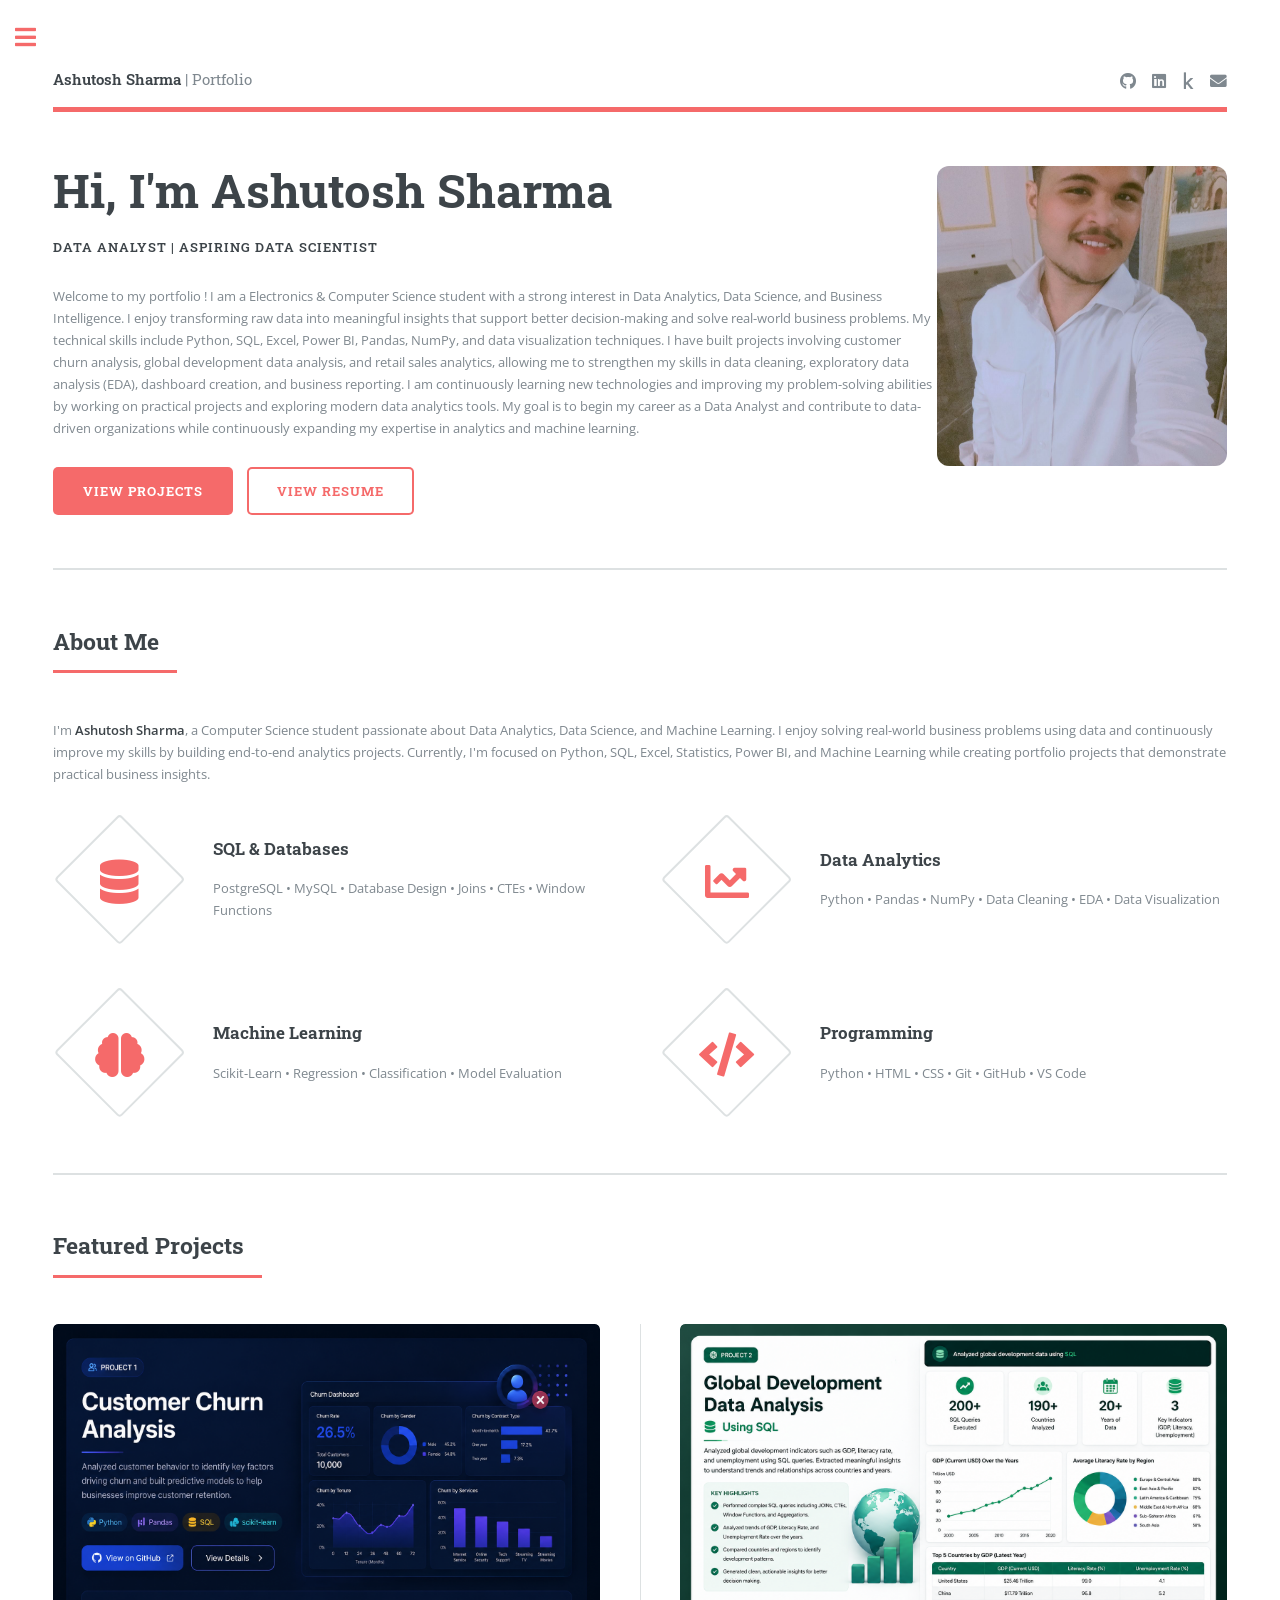
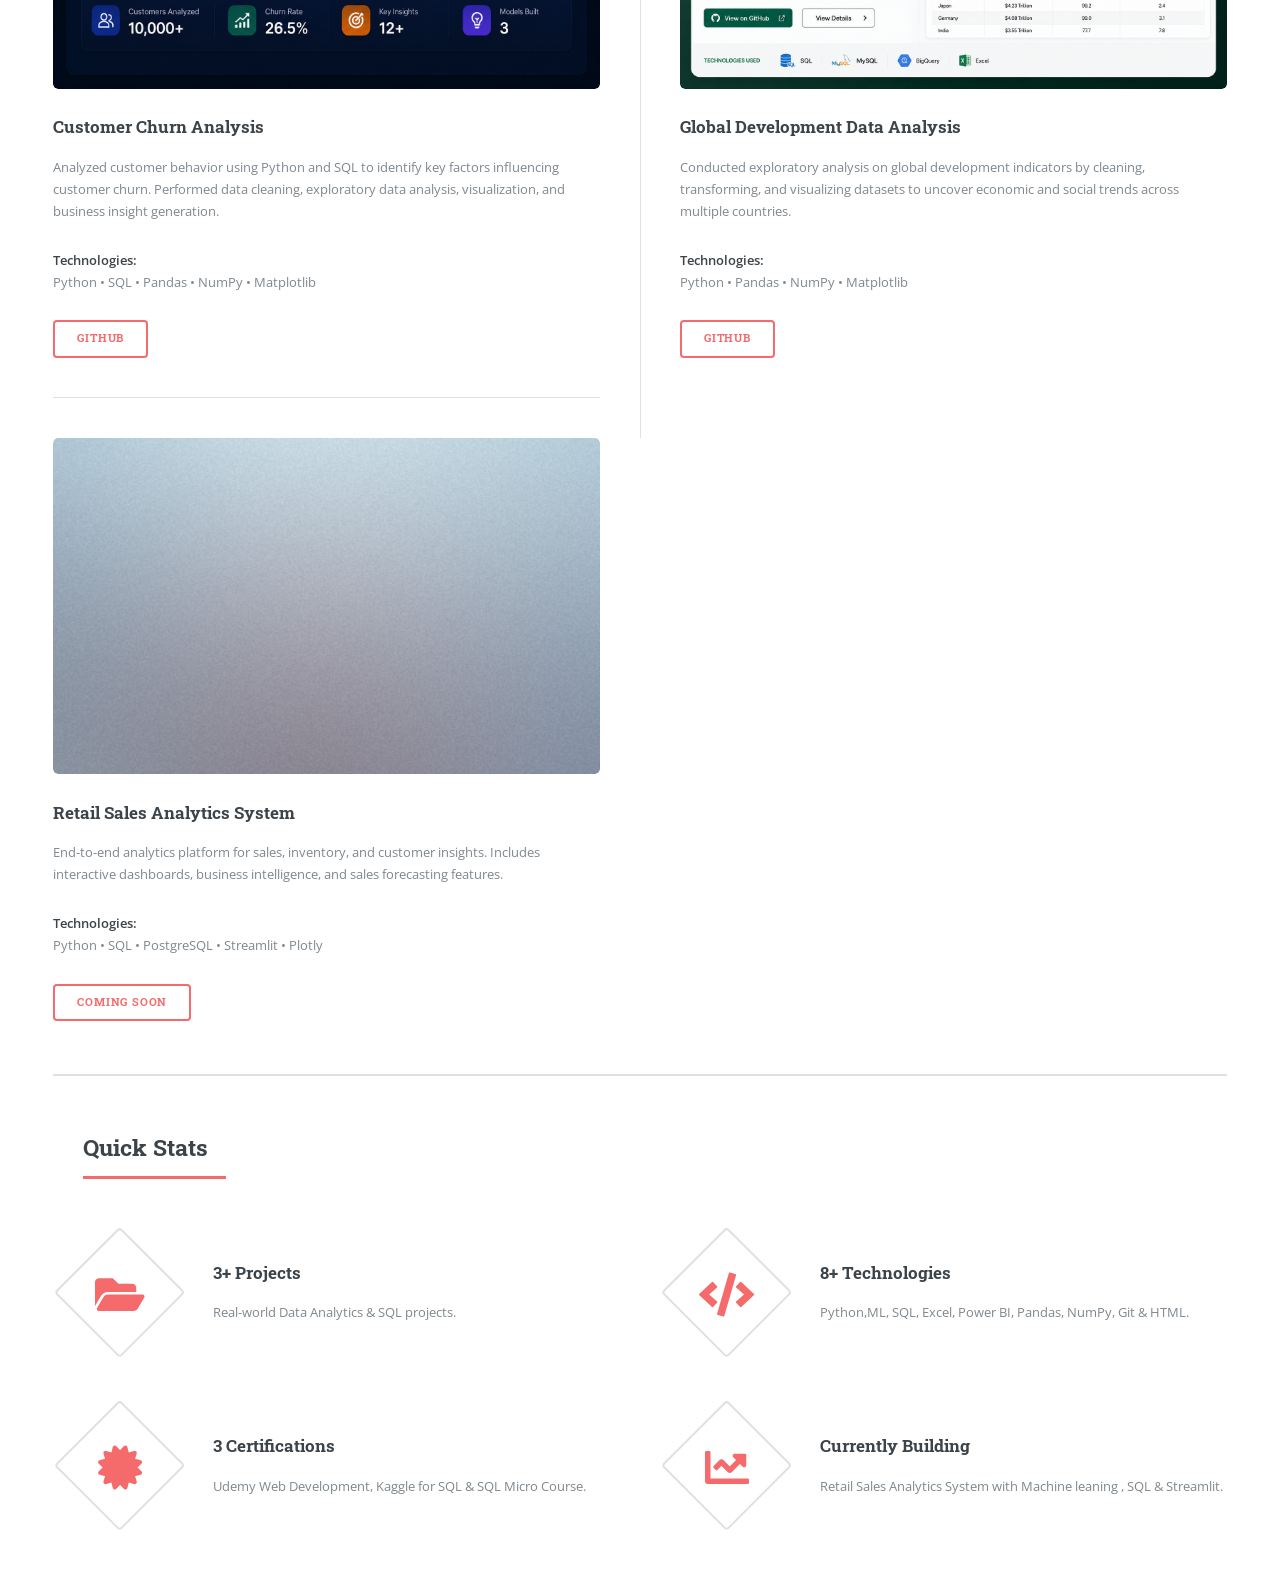
==== commit 2b47c7d1: "Update index.html" ====
--- a/index.html
+++ b/index.html
@@ -69,7 +69,7 @@
     </div>
 <img src="images/profile.jpeg"
      alt="Ashutosh Sharma"
-     style="width: 100%; max-width:290px; max-height: 500px; object-fit: cover; border-radius: 12px;">
+     style="width: 100%; max-width:290px; max-height: 300px; object-fit: cover; border-radius: 12px;">
 </span>
 </section>
 
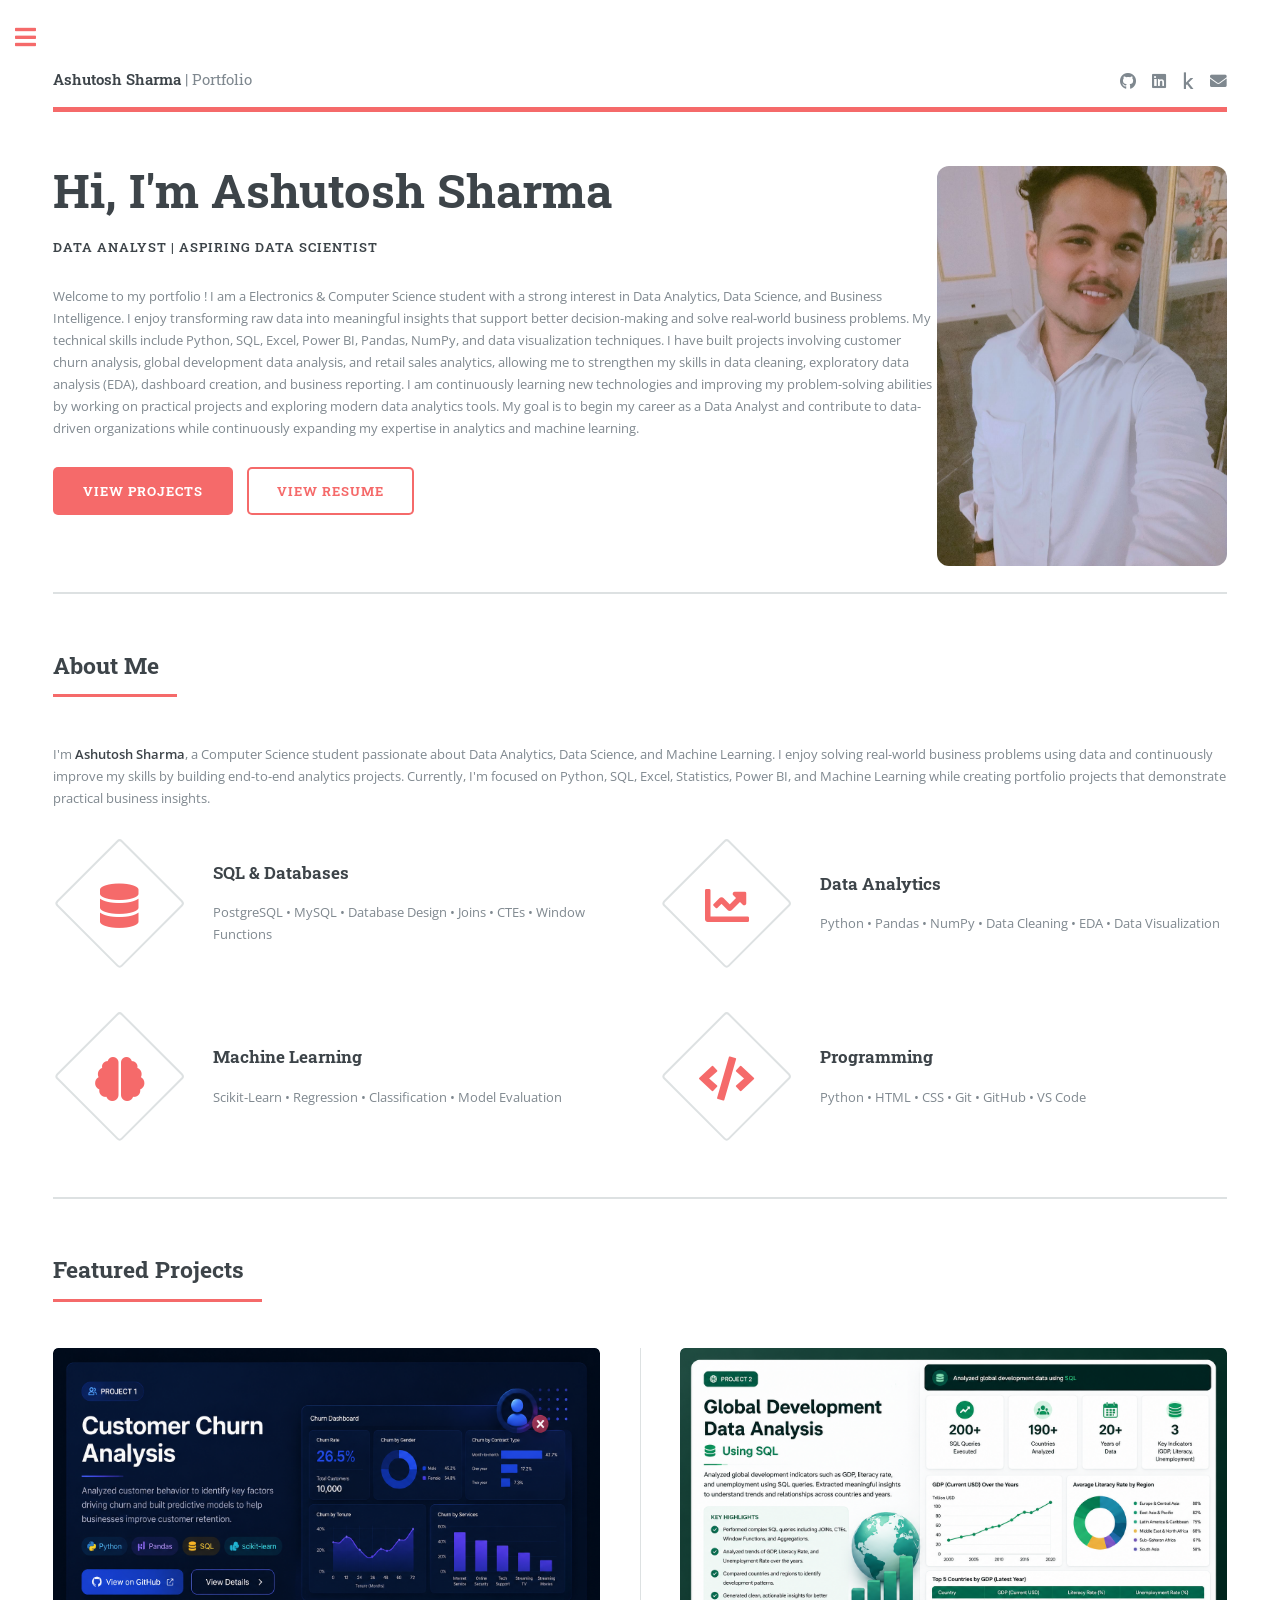
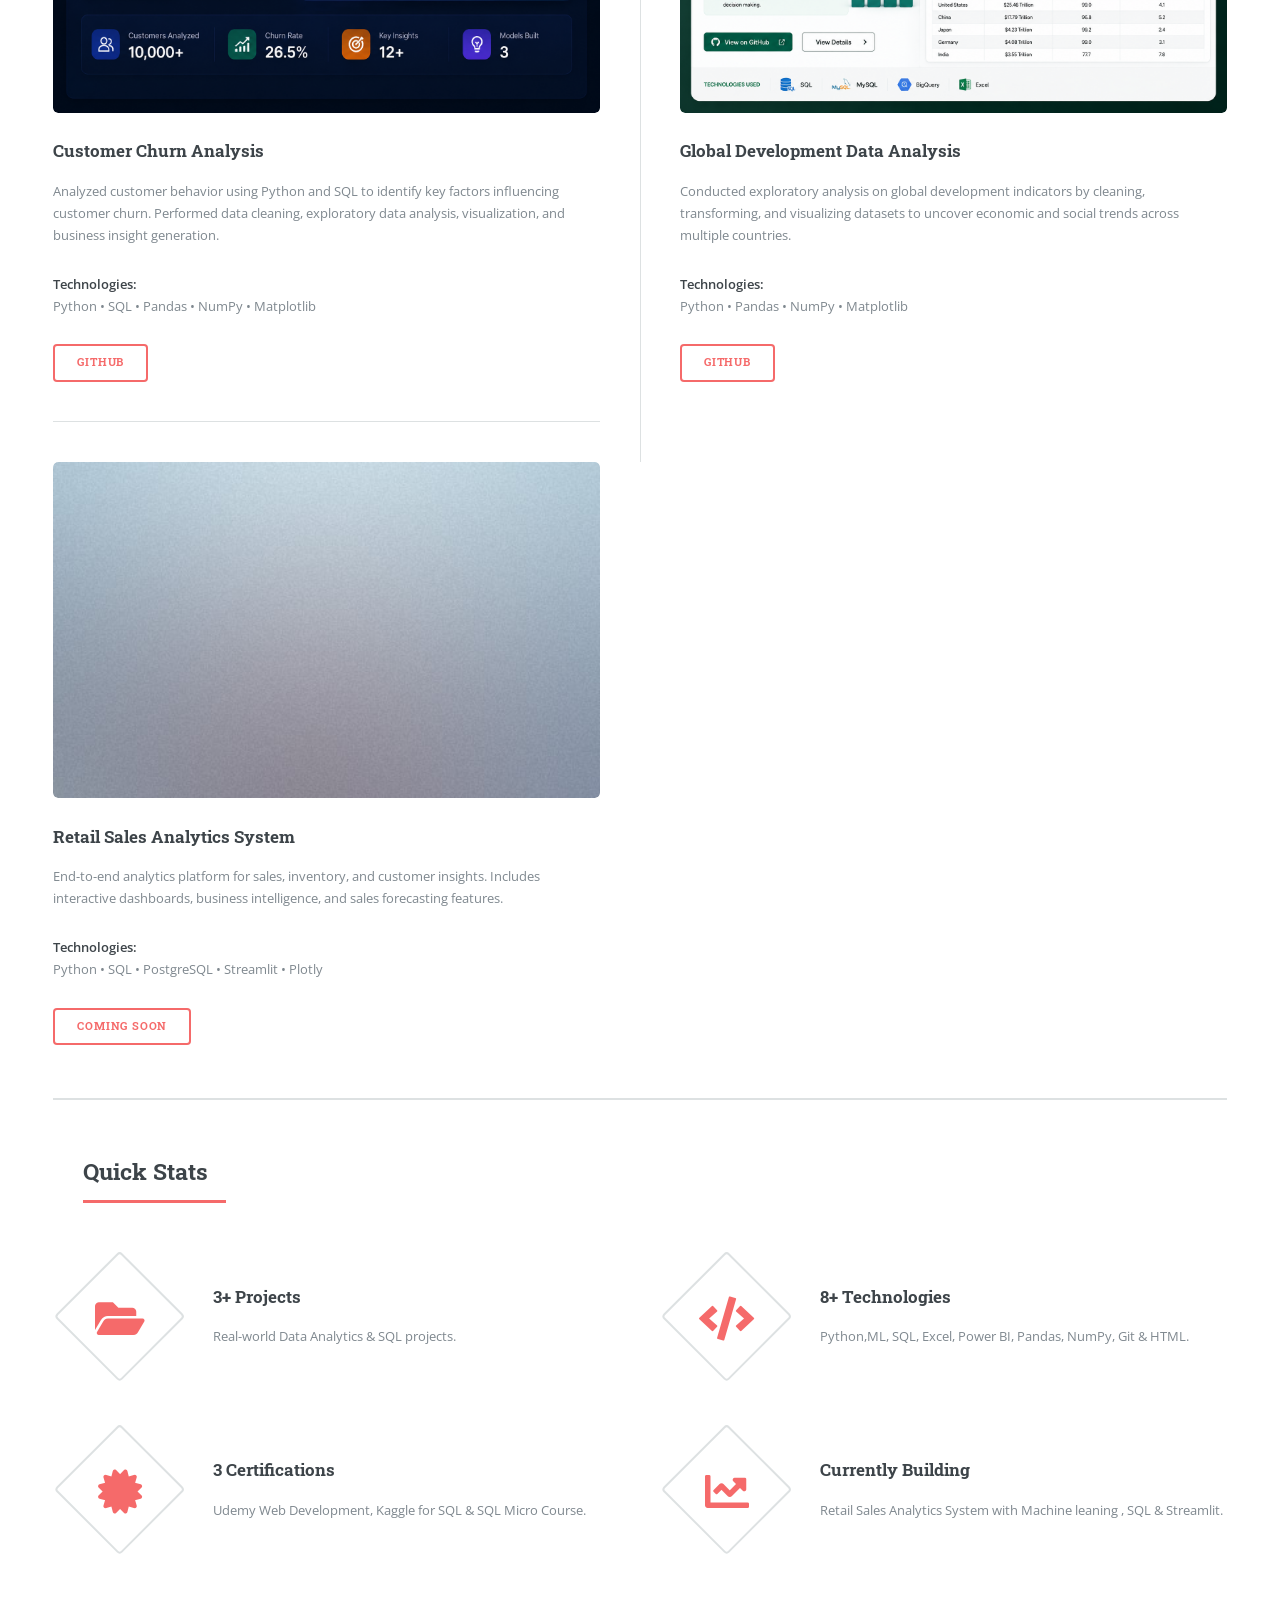
==== commit 6abe5621: "Update index.html" ====
--- a/index.html
+++ b/index.html
@@ -69,7 +69,7 @@
     </div>
 <img src="images/profile.jpeg"
      alt="Ashutosh Sharma"
-     style="width: 100%; max-width:290px; max-height: 300px; object-fit: cover; border-radius: 12px;">
+     style="width: 100%; max-width:290px; max-height: 400px; object-fit: cover; border-radius: 12px;">
 </span>
 </section>
 
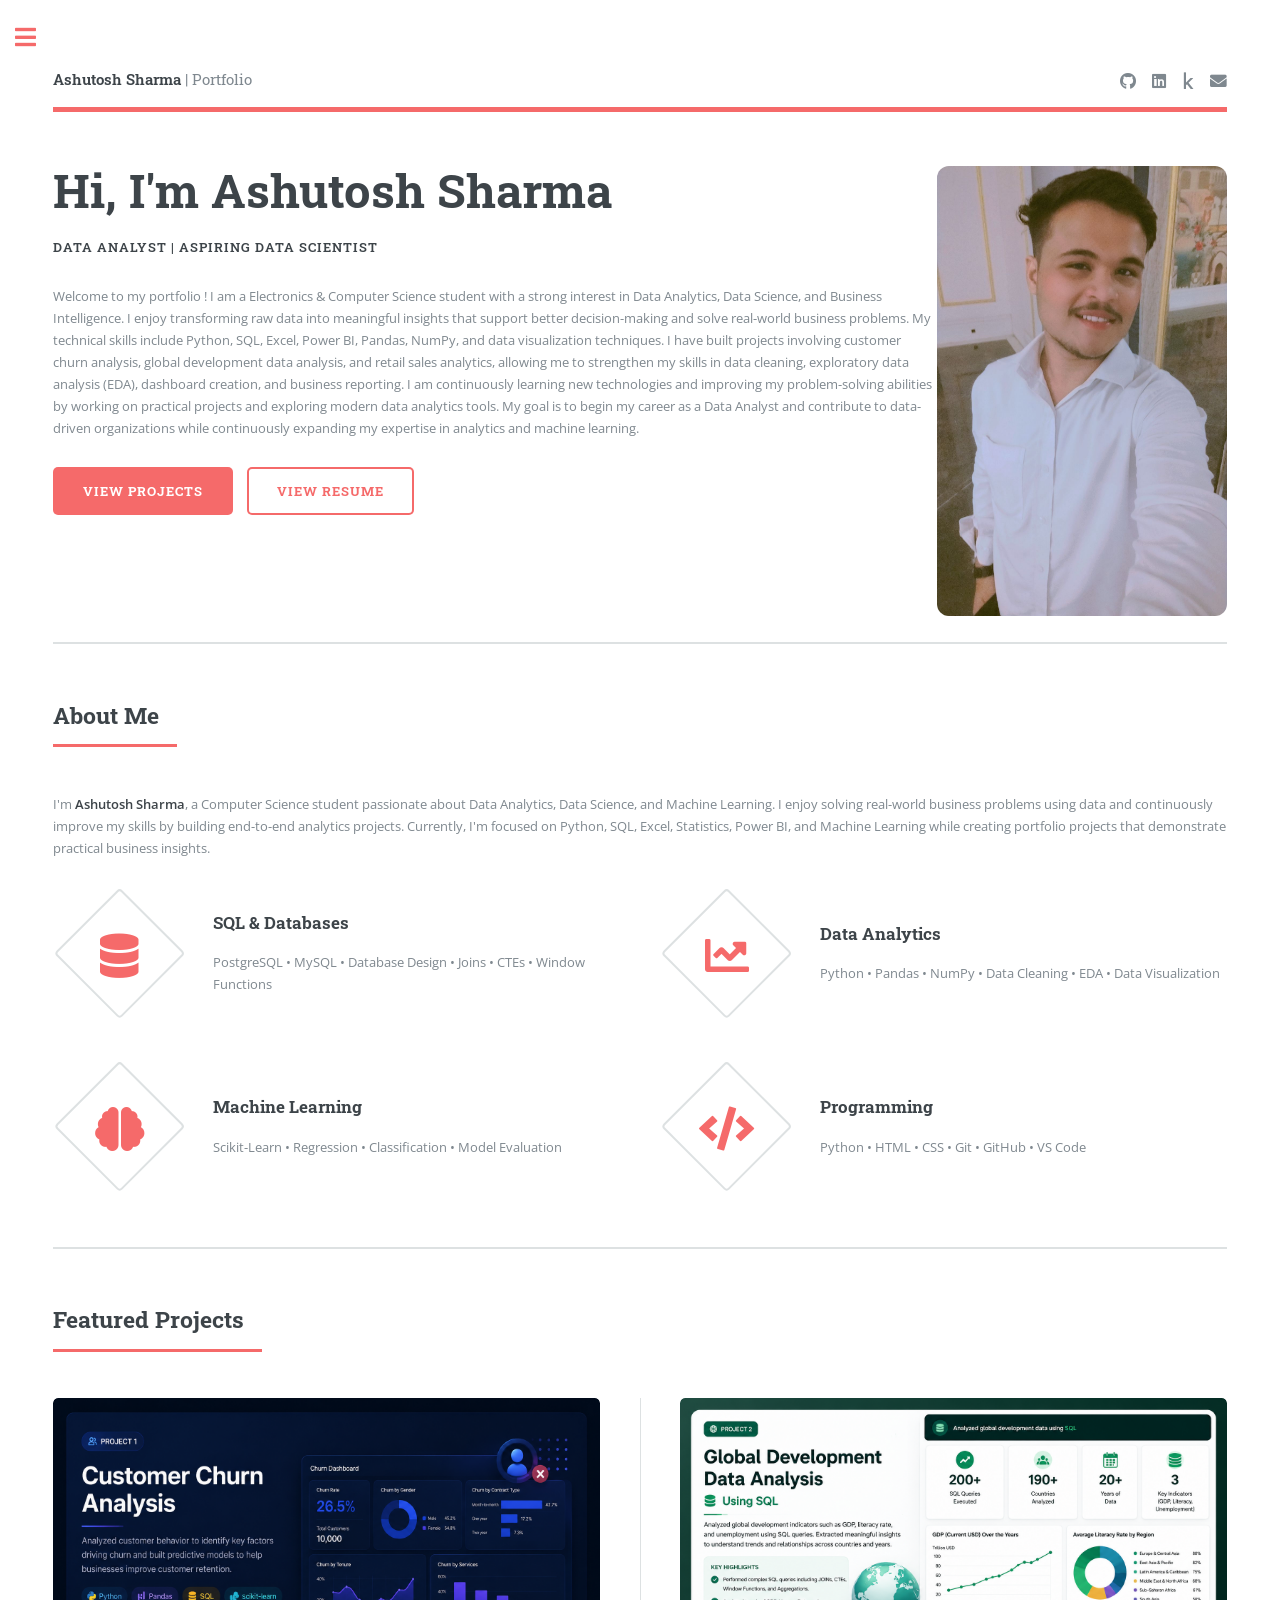
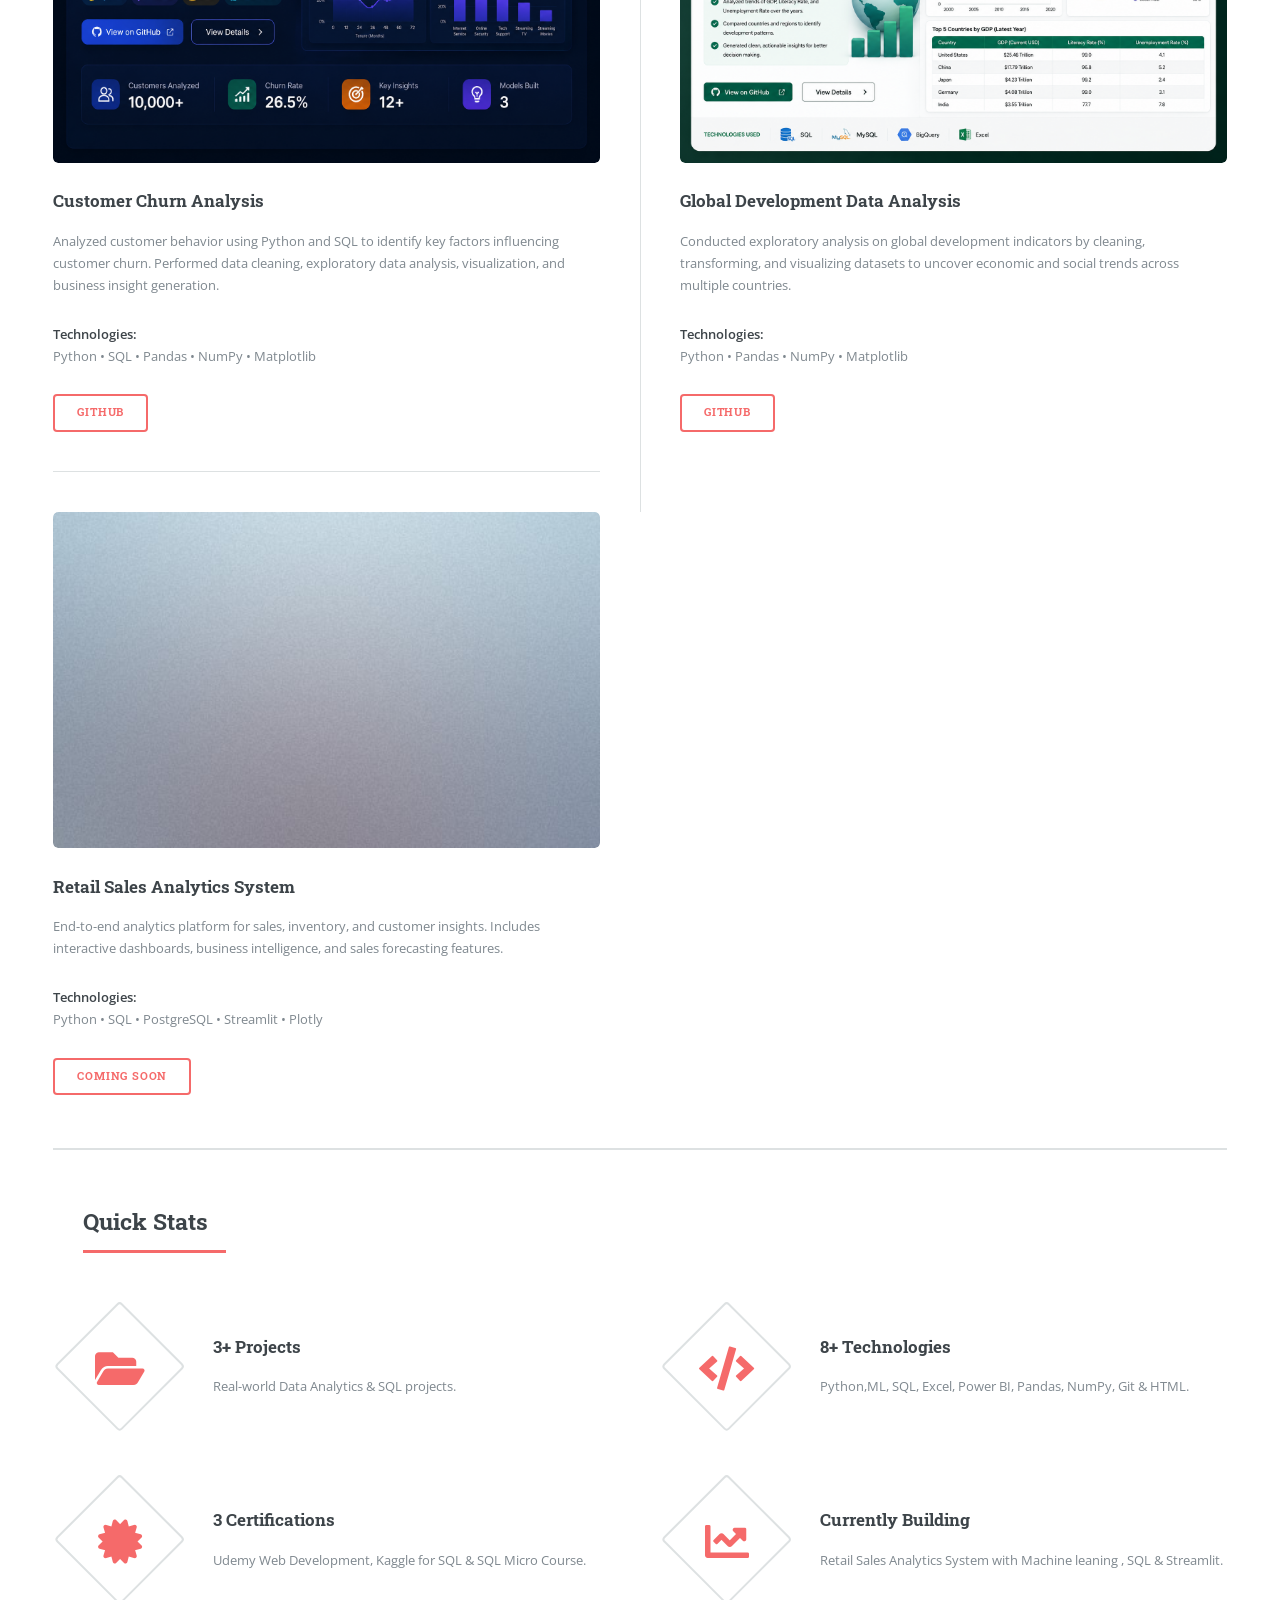
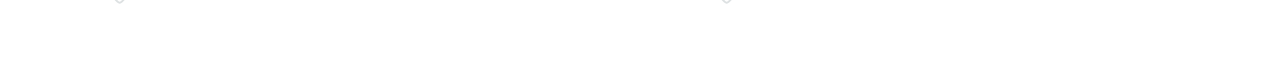
==== commit bb3482bb: "Update index.html" ====
--- a/index.html
+++ b/index.html
@@ -69,7 +69,7 @@
     </div>
 <img src="images/profile.jpeg"
      alt="Ashutosh Sharma"
-     style="width: 100%; max-width:290px; max-height: 400px; object-fit: cover; border-radius: 12px;">
+     style="width: 100%; max-width:290px; max-height: 450px; object-fit: cover; border-radius: 12px;">
 </span>
 </section>
 
